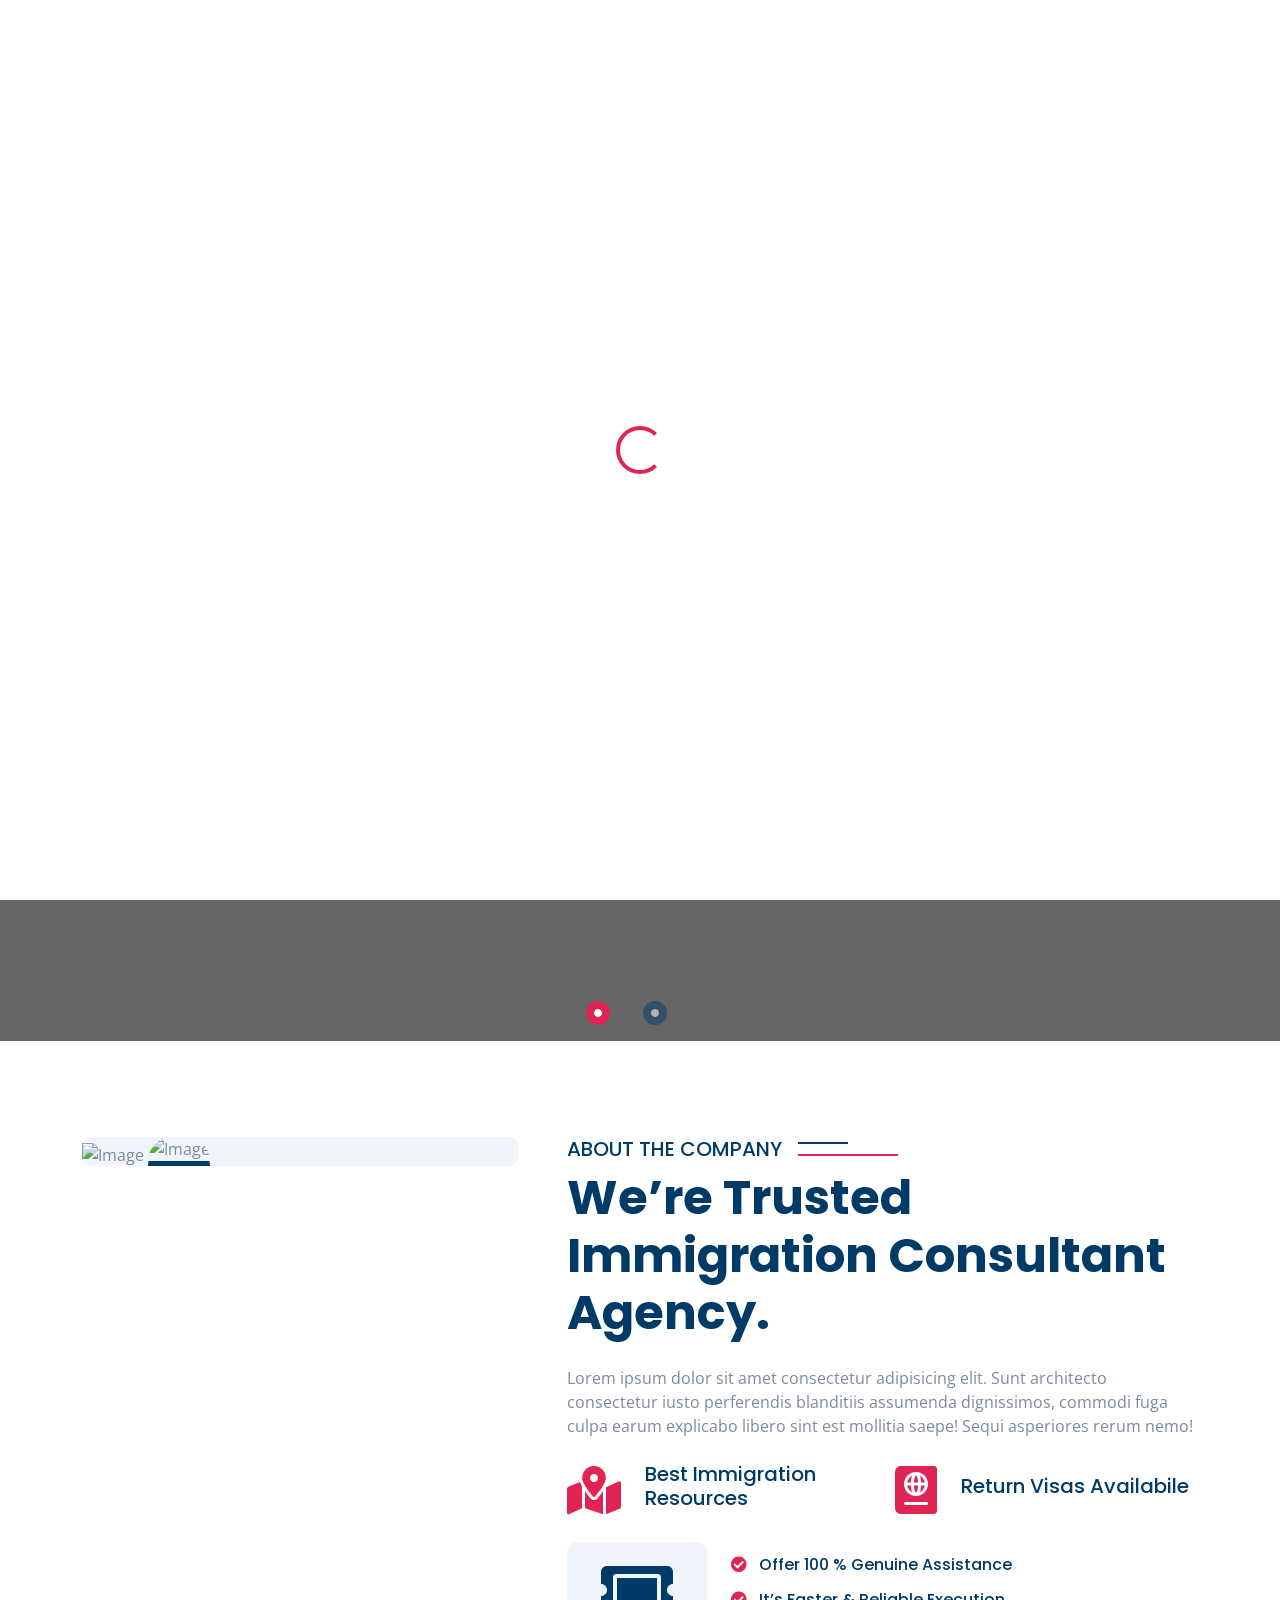
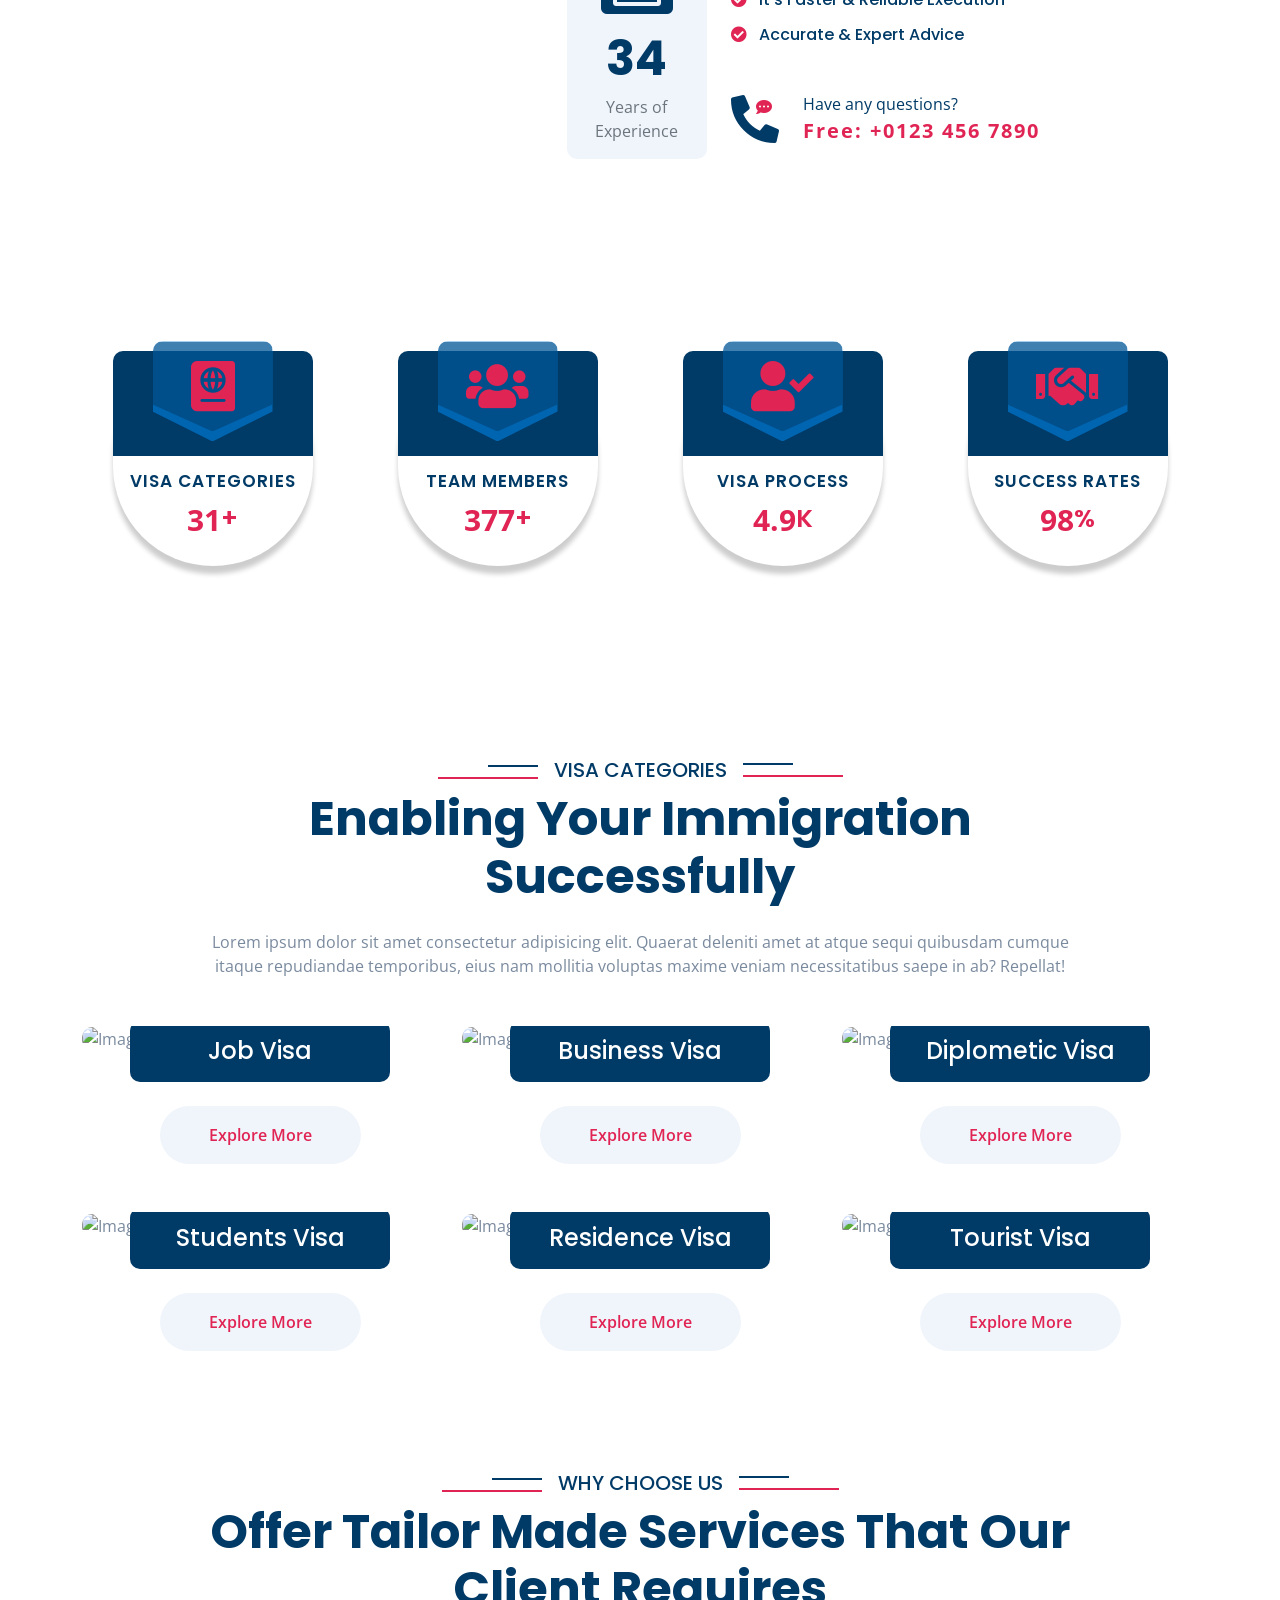
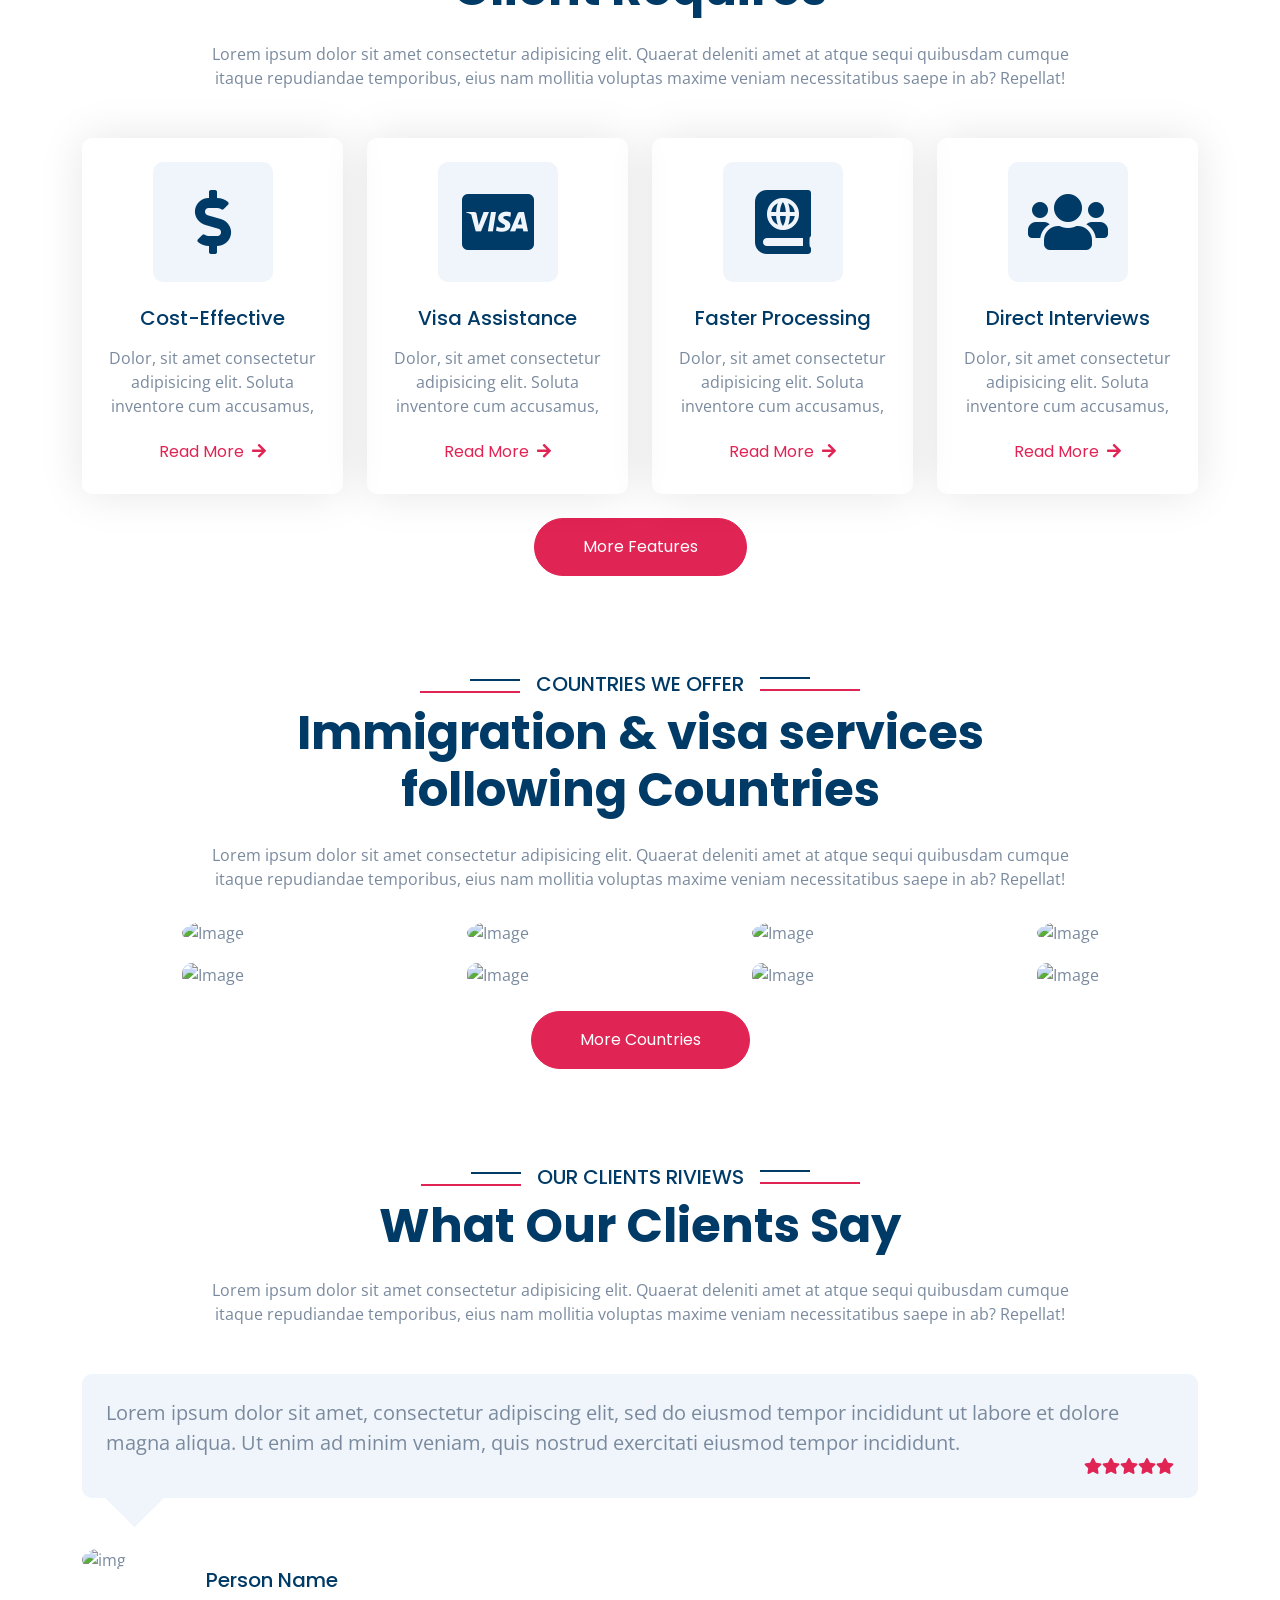
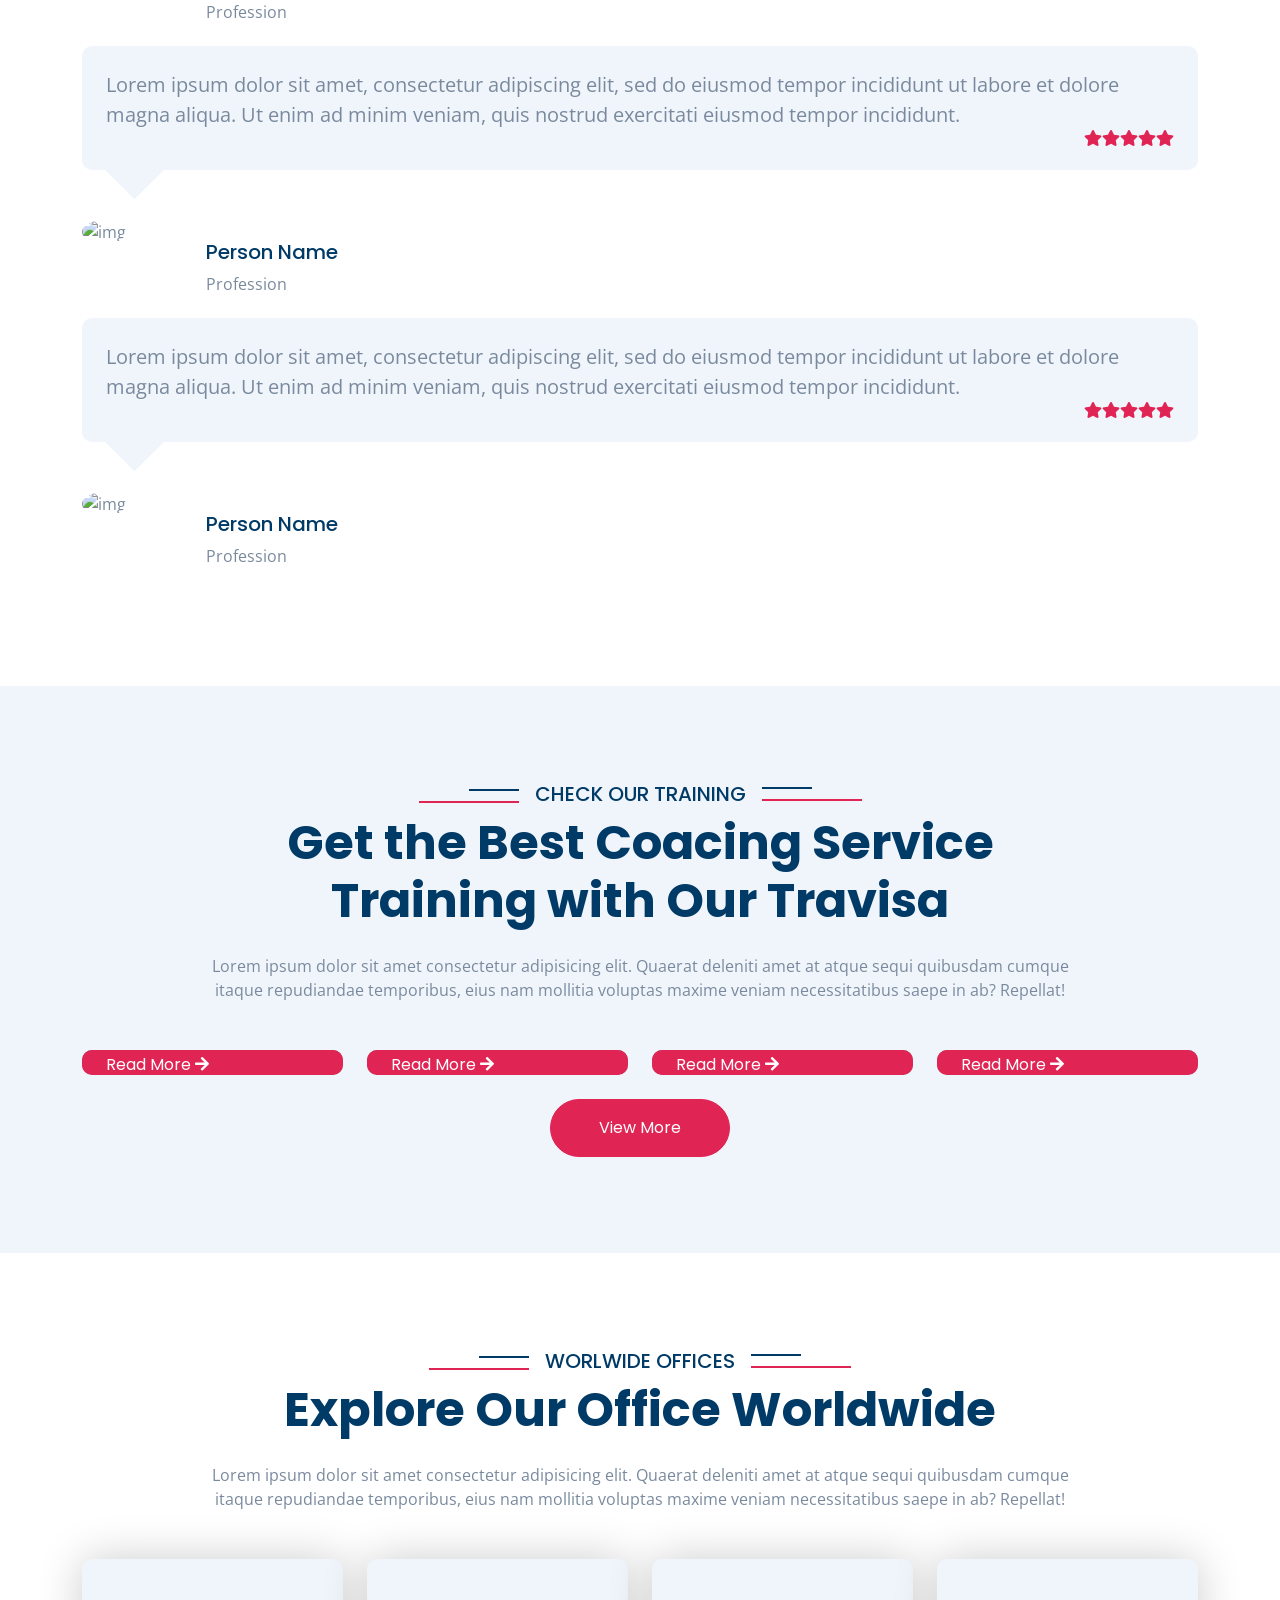
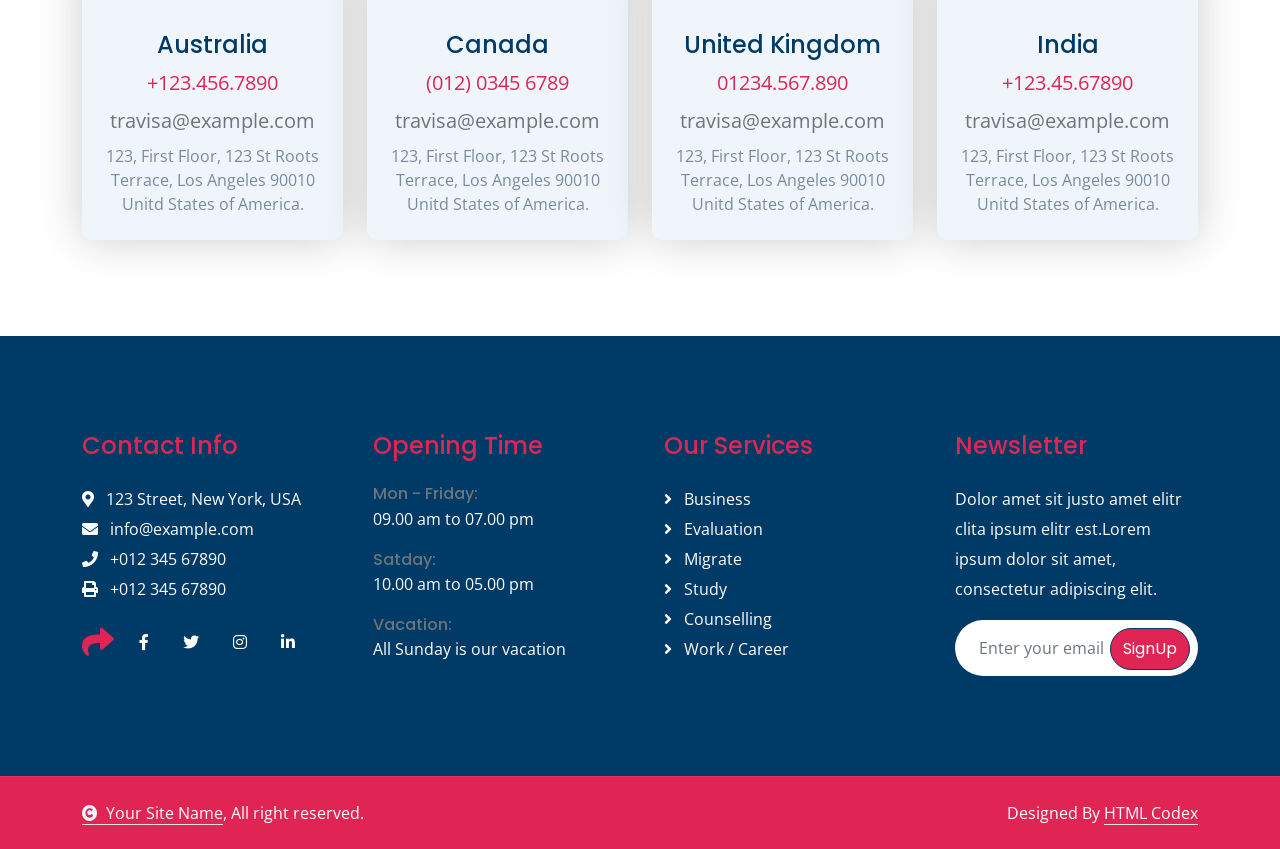
==== index.html @ a06e3a17 "Add files via upload" ====
<!DOCTYPE html>
<html lang="en">

    <head>
        <meta charset="utf-8">
        <title>Travisa - Visa & Immigration Website Template</title>
        <meta content="width=device-width, initial-scale=1.0" name="viewport">
        <meta content="" name="keywords">
        <meta content="" name="description">

        <!-- Google Web Fonts -->
        <link rel="preconnect" href="https://fonts.googleapis.com">
        <link rel="preconnect" href="https://fonts.gstatic.com" crossorigin>
        <link href="https://fonts.googleapis.com/css2?family=Open+Sans:wght@400;500;600;700&family=Poppins:wght@200;300;400;500;600&display=swap" rel="stylesheet"> 

        <!-- Icon Font Stylesheet -->
        <link rel="stylesheet" href="https://use.fontawesome.com/releases/v5.15.4/css/all.css"/>
        <link href="https://cdn.jsdelivr.net/npm/bootstrap-icons@1.4.1/font/bootstrap-icons.css" rel="stylesheet">

        <!-- Libraries Stylesheet -->
        <link href="lib/animate/animate.min.css" rel="stylesheet">
        <link href="lib/owlcarousel/assets/owl.carousel.min.css" rel="stylesheet">


        <!-- Customized Bootstrap Stylesheet -->
        <link href="css/bootstrap.min.css" rel="stylesheet">

        <!-- Template Stylesheet -->
        <link href="css/style.css" rel="stylesheet">
    </head>

    <body>

        <!-- Spinner Start -->
        <div id="spinner" class="show bg-white position-fixed translate-middle w-100 vh-100 top-50 start-50 d-flex align-items-center justify-content-center">
            <div class="spinner-border text-secondary" style="width: 3rem; height: 3rem;" role="status">
                <span class="sr-only">Loading...</span>
            </div>
        </div>
        <!-- Spinner End -->


        <!-- Topbar Start -->
        <div class="container-fluid bg-primary px-5 d-none d-lg-block">
            <div class="row gx-0 align-items-center">
                <div class="col-lg-5 text-center text-lg-start mb-lg-0">
                    <div class="d-flex">
                        <a href="#" class="text-muted me-4"><i class="fas fa-envelope text-secondary me-2"></i>Example@gmail.com</a>
                        <a href="#" class="text-muted me-0"><i class="fas fa-phone-alt text-secondary me-2"></i>+01234567890</a>
                    </div>
                </div>
                <div class="col-lg-3 row-cols-1 text-center mb-2 mb-lg-0">
                    <div class="d-inline-flex align-items-center" style="height: 45px;">
                        <a class="btn btn-sm btn-outline-light btn-square rounded-circle me-2" href=""><i class="fab fa-twitter fw-normal text-secondary"></i></a>
                        <a class="btn btn-sm btn-outline-light btn-square rounded-circle me-2" href=""><i class="fab fa-facebook-f fw-normal text-secondary"></i></a>
                        <a class="btn btn-sm btn-outline-light btn-square rounded-circle me-2" href=""><i class="fab fa-linkedin-in fw-normal text-secondary"></i></a>
                        <a class="btn btn-sm btn-outline-light btn-square rounded-circle me-2" href=""><i class="fab fa-instagram fw-normal text-secondary"></i></a>
                        <a class="btn btn-sm btn-outline-light btn-square rounded-circle" href=""><i class="fab fa-youtube fw-normal text-secondary"></i></a>
                    </div>
                </div>
                <div class="col-lg-4 text-center text-lg-end">
                    <div class="d-inline-flex align-items-center" style="height: 45px;">
                        <a href="#" class="text-muted me-2"> Help</a><small> / </small>
                        <a href="#" class="text-muted mx-2"> Support</a><small> / </small>
                        <a href="#" class="text-muted ms-2"> Contact</a>
                    </div>
                </div>
            </div>
        </div>
        <!-- Topbar End -->

        <!-- Navbar & Hero Start -->
        <div class="container-fluid nav-bar p-0">
            <nav class="navbar navbar-expand-lg navbar-light bg-white px-4 px-lg-5 py-3 py-lg-0">
                <a href="" class="navbar-brand p-0">
                    <h1 class="display-5 text-secondary m-0"><img src="img/brand-logo.png" class="img-fluid" alt="">Travisa</h1>
                    <!-- <img src="img/logo.png" alt="Logo"> -->
                </a>
                <button class="navbar-toggler" type="button" data-bs-toggle="collapse" data-bs-target="#navbarCollapse">
                    <span class="fa fa-bars"></span>
                </button>
                <div class="collapse navbar-collapse" id="navbarCollapse">
                    <div class="navbar-nav ms-auto py-0">
                        <a href="index.html" class="nav-item nav-link active">Home</a>
                        <a href="about.html" class="nav-item nav-link">About</a>
                        <a href="service.html" class="nav-item nav-link">Service</a>
                        <div class="nav-item dropdown">
                            <a href="#" class="nav-link" data-bs-toggle="dropdown"><span class="dropdown-toggle">Pages</span></a>
                            <div class="dropdown-menu m-0">
                                <a href="feature.html" class="dropdown-item">Feature</a>
                                <a href="countries.html" class="dropdown-item">Countries</a>
                                <a href="testimonial.html" class="dropdown-item">Testimonial</a>
                                <a href="training.html" class="dropdown-item">Training</a>
                                <a href="404.html" class="dropdown-item">404 Page</a>
                            </div>
                        </div>
                        <a href="contact.html" class="nav-item nav-link">Contact</a>
                    </div>
                    <button class="btn btn-primary btn-md-square border-secondary mb-3 mb-md-3 mb-lg-0 me-3" data-bs-toggle="modal" data-bs-target="#searchModal"><i class="fas fa-search"></i></button>
                    <a href="" class="btn btn-primary border-secondary rounded-pill py-2 px-4 px-lg-3 mb-3 mb-md-3 mb-lg-0">Get A Quote</a>
                </div>
            </nav>
        </div>
        <!-- Navbar & Hero End -->


        <!-- Carousel Start -->
        <div class="carousel-header">
            <div id="carouselId" class="carousel slide" data-bs-ride="carousel">
                <ol class="carousel-indicators">
                    <li data-bs-target="#carouselId" data-bs-slide-to="0" class="active"></li>
                    <li data-bs-target="#carouselId" data-bs-slide-to="1"></li>
                </ol>
                <div class="carousel-inner" role="listbox">
                    <div class="carousel-item active">
                        <img src="img/carousel-1.jpg" class="img-fluid" alt="Image">
                        <div class="carousel-caption">
                            <div class="text-center p-4" style="max-width: 900px;">
                                <h4 class="text-white text-uppercase fw-bold mb-3 mb-md-4 wow fadeInUp" data-wow-delay="0.1s">Solution For All Type Of Visas</h4>
                                <h1 class="display-1 text-capitalize text-white mb-3 mb-md-4 wow fadeInUp" data-wow-delay="0.3s">Immigration Process Starts Here!</h1>
                                <p class="text-white mb-4 mb-md-5 fs-5 wow fadeInUp" data-wow-delay="0.5s">Lorem Ipsum is simply dummy text of the printing and typesetting industry. Lorem Ipsum has been the industry's standard dummy text ever since the 1500s, 
                                </p>
                                <a class="btn btn-primary border-secondary rounded-pill text-white py-3 px-5 wow fadeInUp" data-wow-delay="0.7s" href="#">More Details</a>
                            </div>
                        </div>
                    </div>
                    <div class="carousel-item">
                        <img src="img/carousel-2.jpg" class="img-fluid" alt="Image">
                        <div class="carousel-caption">
                            <div class="text-center p-4" style="max-width: 900px;">
                                <h5 class="text-white text-uppercase fw-bold mb-3 mb-md-4 wow fadeInUp" data-wow-delay="0.1s">Solution For All Type Of Visas</h5>
                                <h1 class="display-1 text-capitalize text-white mb-3 mb-md-4 wow fadeInUp" data-wow-delay="0.3s">Best Visa Immigrations Services</h1>
                                <p class="text-white mb-4 mb-md-5 fs-5 wow fadeInUp" data-wow-delay="0.5s">Lorem Ipsum is simply dummy text of the printing and typesetting industry. Lorem Ipsum has been the industry's standard dummy text ever since the 1500s, 
                                </p>
                                <a class="btn btn-primary border-secondary rounded-pill text-white py-3 px-5 wow fadeInUp" data-wow-delay="0.7s" href="#">More Details</a>
                            </div>
                        </div>
                    </div>
                </div>
                <button class="carousel-control-prev" type="button" data-bs-target="#carouselId" data-bs-slide="prev">
                    <span class="carousel-control-prev-icon bg-secondary wow fadeInLeft" data-wow-delay="0.2s" aria-hidden="false"></span>
                    <span class="visually-hidden-focusable">Previous</span>
                </button>
                <button class="carousel-control-next" type="button" data-bs-target="#carouselId" data-bs-slide="next">
                    <span class="carousel-control-next-icon bg-secondary wow fadeInRight" data-wow-delay="0.2s" aria-hidden="false"></span>
                    <span class="visually-hidden-focusable">Next</span>
                </button>
            </div>
        </div>
        <!-- Carousel End -->


        <!-- Modal Search Start -->
        <div class="modal fade" id="searchModal" tabindex="-1" aria-labelledby="exampleModalLabel" aria-hidden="true">
            <div class="modal-dialog modal-fullscreen">
                <div class="modal-content rounded-0">
                    <div class="modal-header">
                        <h4 class="modal-title text-secondary mb-0" id="exampleModalLabel">Search by keyword</h4>
                        <button type="button" class="btn-close" data-bs-dismiss="modal" aria-label="Close"></button>
                    </div>
                    <div class="modal-body d-flex align-items-center">
                        <div class="input-group w-75 mx-auto d-flex">
                            <input type="search" class="form-control p-3" placeholder="keywords" aria-describedby="search-icon-1">
                            <span id="search-icon-1" class="input-group-text p-3"><i class="fa fa-search"></i></span>
                        </div>
                    </div>
                </div>
            </div>
        </div>
        <!-- Modal Search End -->



        <!-- About Start -->
        <div class="container-fluid py-5">
            <div class="container py-5">
                <div class="row g-5">
                    <div class="col-xl-5 wow fadeInLeft" data-wow-delay="0.1s">
                        <div class="bg-light rounded">
                            <img src="img/about-2.png" class="img-fluid w-100" style="margin-bottom: -7px;" alt="Image">
                            <img src="img/about-3.jpg" class="img-fluid w-100 border-bottom border-5 border-primary" style="border-top-right-radius: 300px; border-top-left-radius: 300px;" alt="Image">
                        </div>
                    </div>
                    <div class="col-xl-7 wow fadeInRight" data-wow-delay="0.3s">
                        <h5 class="sub-title pe-3">About the company</h5>
                        <h1 class="display-5 mb-4">We’re Trusted Immigration Consultant Agency.</h1>
                        <p class="mb-4">Lorem ipsum dolor sit amet consectetur adipisicing elit. Sunt architecto consectetur iusto perferendis blanditiis assumenda dignissimos, commodi fuga culpa earum explicabo libero sint est mollitia saepe! Sequi asperiores rerum nemo!</p>
                        <div class="row gy-4 align-items-center">
                            <div class="col-12 col-sm-6 d-flex align-items-center">
                                <i class="fas fa-map-marked-alt fa-3x text-secondary"></i>
                                <h5 class="ms-4">Best Immigration Resources</h5>
                            </div>
                            <div class="col-12 col-sm-6 d-flex align-items-center">
                                <i class="fas fa-passport fa-3x text-secondary"></i>
                                <h5 class="ms-4">Return Visas Availabile</h5>
                            </div>
                            <div class="col-4 col-md-3">
                                <div class="bg-light text-center rounded p-3">
                                    <div class="mb-2">
                                        <i class="fas fa-ticket-alt fa-4x text-primary"></i>
                                    </div>
                                    <h1 class="display-5 fw-bold mb-2">34</h1>
                                    <p class="text-muted mb-0">Years of Experience</p>
                                </div>
                            </div>
                            <div class="col-8 col-md-9">
                                <div class="mb-5">
                                    <p class="text-primary h6 mb-3"><i class="fa fa-check-circle text-secondary me-2"></i> Offer 100 % Genuine Assistance</p>
                                    <p class="text-primary h6 mb-3"><i class="fa fa-check-circle text-secondary me-2"></i> It’s Faster & Reliable Execution</p>
                                    <p class="text-primary h6 mb-3"><i class="fa fa-check-circle text-secondary me-2"></i> Accurate & Expert Advice</p>
                                </div>
                                <div class="d-flex flex-wrap">
                                    <div id="phone-tada" class="d-flex align-items-center justify-content-center me-4">
                                        <a href="" class="position-relative wow tada" data-wow-delay=".9s">
                                            <i class="fa fa-phone-alt text-primary fa-3x"></i>
                                            <div class="position-absolute" style="top: 0; left: 25px;">
                                                <span><i class="fa fa-comment-dots text-secondary"></i></span>
                                            </div>
                                        </a>
                                    </div>
                                    <div class="d-flex flex-column justify-content-center">
                                        <span class="text-primary">Have any questions?</span>
                                        <span class="text-secondary fw-bold fs-5" style="letter-spacing: 2px;">Free: +0123 456 7890</span>
                                    </div>
                                </div>
                            </div>
                        </div>
                    </div>
                </div>
            </div>
        </div>
        <!-- About End -->


        <!-- Counter Facts Start -->
        <div class="container-fluid counter-facts py-5">
            <div class="container py-5">
                <div class="row g-4">
                    <div class="col-12 col-sm-6 col-md-6 col-xl-3 wow fadeInUp" data-wow-delay="0.1s">
                        <div class="counter">
                            <div class="counter-icon">
                                <i class="fas fa-passport"></i>
                            </div>
                            <div class="counter-content">
                                <h3>Visa Categories</h3>
                                <div class="d-flex align-items-center justify-content-center">
                                    <span class="counter-value" data-toggle="counter-up">31</span>
                                    <h4 class="text-secondary mb-0" style="font-weight: 600; font-size: 25px;">+</h4>
                                </div>
                            </div>
                        </div>
                    </div>
                    <div class="col-12 col-sm-6 col-md-6 col-xl-3 wow fadeInUp" data-wow-delay="0.3s">
                        <div class="counter">
                            <div class="counter-icon">
                                <i class="fas fa-users"></i>
                            </div>
                            <div class="counter-content">
                                <h3>Team Members</h3>
                                <div class="d-flex align-items-center justify-content-center">
                                    <span class="counter-value" data-toggle="counter-up">377</span>
                                    <h4 class="text-secondary mb-0" style="font-weight: 600; font-size: 25px;">+</h4>
                                </div>
                            </div>
                        </div>
                    </div>
                    <div class="col-12 col-sm-6 col-md-6 col-xl-3 wow fadeInUp" data-wow-delay="0.5s">
                        <div class="counter">
                            <div class="counter-icon">
                                <i class="fas fa-user-check"></i>
                            </div>
                            <div class="counter-content">
                                <h3>Visa Process</h3>
                                <div class="d-flex align-items-center justify-content-center">
                                    <span class="counter-value" data-toggle="counter-up">4.9</span>
                                    <h4 class="text-secondary mb-0" style="font-weight: 600; font-size: 25px;">K</h4>
                                </div>
                            </div>
                        </div>
                    </div>
                    <div class="col-12 col-sm-6 col-md-6 col-xl-3 wow fadeInUp" data-wow-delay="0.7s">
                        <div class="counter">
                            <div class="counter-icon">
                                <i class="fas fa-handshake"></i>
                            </div>
                            <div class="counter-content">
                                <h3>Success Rates</h3>
                                <div class="d-flex align-items-center justify-content-center">
                                    <span class="counter-value" data-toggle="counter-up">98</span>
                                    <h4 class="text-secondary mb-0" style="font-weight: 600; font-size: 25px;">%</h4>
                                </div>
                            </div>
                        </div>
                    </div>
                </div>
            </div>
        </div>
        <!-- Counter Facts End -->


        <!-- Services Start -->
        <div class="container-fluid service overflow-hidden pt-5">
            <div class="container py-5">
                <div class="section-title text-center mb-5 wow fadeInUp" data-wow-delay="0.1s">
                    <div class="sub-style">
                        <h5 class="sub-title text-primary px-3">Visa Categories</h5>
                    </div>
                    <h1 class="display-5 mb-4">Enabling Your Immigration Successfully</h1>
                    <p class="mb-0">Lorem ipsum dolor sit amet consectetur adipisicing elit. Quaerat deleniti amet at atque sequi quibusdam cumque itaque repudiandae temporibus, eius nam mollitia voluptas maxime veniam necessitatibus saepe in ab? Repellat!</p>
                </div>
                <div class="row g-4">
                    <div class="col-lg-6 col-xl-4 wow fadeInUp" data-wow-delay="0.1s">
                        <div class="service-item">
                            <div class="service-inner">
                                <div class="service-img">
                                    <img src="img/service-1.jpg" class="img-fluid w-100 rounded" alt="Image">
                                </div>
                                <div class="service-title">
                                    <div class="service-title-name">
                                        <div class="bg-primary text-center rounded p-3 mx-5 mb-4">
                                            <a href="#" class="h4 text-white mb-0">Job Visa</a>
                                        </div>
                                        <a class="btn bg-light text-secondary rounded-pill py-3 px-5 mb-4" href="#">Explore More</a>
                                    </div>
                                    <div class="service-content pb-4">
                                        <a href="#"><h4 class="text-white mb-4 py-3">Job Visa</h4></a>
                                        <div class="px-4">
                                            <p class="mb-4">Lorem ipsum dolor sit amet consectetur, adipisicing elit. Mollitia fugit dolores nesciunt adipisci obcaecati veritatis cum, ratione aspernatur autem velit.</p>
                                            <a class="btn btn-primary border-secondary rounded-pill py-3 px-5" href="#">Explore More</a>
                                        </div>
                                    </div>
                                </div>
                            </div>
                        </div>
                    </div>
                    <div class="col-lg-6 col-xl-4 wow fadeInUp" data-wow-delay="0.3s">
                        <div class="service-item">
                            <div class="service-inner">
                                <div class="service-img">
                                    <img src="img/service-2.jpg" class="img-fluid w-100 rounded" alt="Image">
                                </div>
                                <div class="service-title">
                                    <div class="service-title-name">
                                        <div class="bg-primary text-center rounded p-3 mx-5 mb-4">
                                            <a href="#" class="h4 text-white mb-0">Business Visa</a>
                                        </div>
                                        <a class="btn bg-light text-secondary rounded-pill py-3 px-5 mb-4" href="#">Explore More</a>
                                    </div>
                                    <div class="service-content pb-4">
                                        <a href="#"><h4 class="text-white mb-4 py-3">Business Visa</h4></a>
                                        <div class="px-4">
                                            <p class="mb-4">Lorem ipsum dolor sit amet consectetur, adipisicing elit. Mollitia fugit dolores nesciunt adipisci obcaecati veritatis cum, ratione aspernatur autem velit.</p>
                                            <a class="btn btn-primary border-secondary rounded-pill text-white py-3 px-5" href="#">Explore More</a>
                                        </div>
                                    </div>
                                </div>
                            </div>
                        </div>
                    </div>
                    <div class="col-lg-6 col-xl-4 wow fadeInUp" data-wow-delay="0.5s">
                        <div class="service-item">
                            <div class="service-inner">
                                <div class="service-img">
                                    <img src="img/service-3.jpg" class="img-fluid w-100 rounded" alt="Image">
                                </div>
                                <div class="service-title">
                                    <div class="service-title-name">
                                        <div class="bg-primary text-center rounded p-3 mx-5 mb-4">
                                            <a href="#" class="h4 text-white mb-0">Diplometic Visa</a>
                                        </div>
                                        <a class="btn bg-light text-secondary rounded-pill py-3 px-5 mb-4" href="#">Explore More</a>
                                    </div>
                                    <div class="service-content pb-4">
                                        <a href="#"><h4 class="text-white mb-4 py-3">Diplometic Visa</h4></a>
                                        <div class="px-4">
                                            <p class="mb-4">Lorem ipsum dolor sit amet consectetur, adipisicing elit. Mollitia fugit dolores nesciunt adipisci obcaecati veritatis cum, ratione aspernatur autem velit.</p>
                                            <a class="btn btn-primary border-secondary rounded-pill text-white py-3 px-5" href="#">Explore More</a>
                                        </div>
                                    </div>
                                </div>
                            </div>
                        </div>
                    </div>
                    <div class="col-lg-6 col-xl-4 wow fadeInUp" data-wow-delay="0.1s">
                        <div class="service-item">
                            <div class="service-inner">
                                <div class="service-img">
                                    <img src="img/service-1.jpg" class="img-fluid w-100 rounded" alt="Image">
                                </div>
                                <div class="service-title">
                                    <div class="service-title-name">
                                        <div class="bg-primary text-center rounded p-3 mx-5 mb-4">
                                            <a href="#" class="h4 text-white mb-0">Students Visa</a>
                                        </div>
                                        <a class="btn bg-light text-secondary rounded-pill py-3 px-5 mb-4" href="#">Explore More</a>
                                    </div>
                                    <div class="service-content pb-4">
                                        <a href="#"><h4 class="text-white mb-4 py-3">Students Visa</h4></a>
                                        <div class="px-4">
                                            <p class="mb-4">Lorem ipsum dolor sit amet consectetur, adipisicing elit. Mollitia fugit dolores nesciunt adipisci obcaecati veritatis cum, ratione aspernatur autem velit.</p>
                                            <a class="btn btn-primary border-secondary rounded-pill text-white py-3 px-5" href="#">Explore More</a>
                                        </div>
                                    </div>
                                </div>
                            </div>
                        </div>
                    </div>
                    <div class="col-lg-6 col-xl-4 wow fadeInUp" data-wow-delay="0.3s">
                        <div class="service-item">
                            <div class="service-inner">
                                <div class="service-img">
                                    <img src="img/service-2.jpg" class="img-fluid w-100 rounded" alt="Image">
                                </div>
                                <div class="service-title">
                                    <div class="service-title-name">
                                        <div class="bg-primary text-center rounded p-3 mx-5 mb-4">
                                            <a href="#" class="h4 text-white mb-0">Residence Visa</a>
                                        </div>
                                        <a class="btn bg-light text-secondary rounded-pill py-3 px-5 mb-4" href="#">Explore More</a>
                                    </div>
                                    <div class="service-content pb-4">
                                        <a href="#"><h4 class="text-white mb-4 py-3">Residence Visa</h4></a>
                                        <div class="px-4">
                                            <p class="mb-4">Lorem ipsum dolor sit amet consectetur, adipisicing elit. Mollitia fugit dolores nesciunt adipisci obcaecati veritatis cum, ratione aspernatur autem velit.</p>
                                            <a class="btn btn-primary border-secondary rounded-pill text-white py-3 px-5" href="#">Explore More</a>
                                        </div>
                                    </div>
                                </div>
                            </div>
                        </div>
                    </div>
                    <div class="col-lg-6 col-xl-4 wow fadeInUp" data-wow-delay="0.5s">
                        <div class="service-item">
                            <div class="service-inner">
                                <div class="service-img">
                                    <img src="img/service-3.jpg" class="img-fluid w-100 rounded" alt="Image">
                                </div>
                                <div class="service-title">
                                    <div class="service-title-name">
                                        <div class="bg-primary text-center rounded p-3 mx-5 mb-4">
                                            <a href="#" class="h4 text-white mb-0">Tourist Visa</a>
                                        </div>
                                        <a class="btn bg-light text-secondary rounded-pill py-3 px-5 mb-4" href="#">Explore More</a>
                                    </div>
                                    <div class="service-content pb-4">
                                        <a href="#"><h4 class="text-white mb-4 py-3">Tourist Visa</h4></a>
                                        <div class="px-4">
                                            <p class="mb-4">Lorem ipsum dolor sit amet consectetur, adipisicing elit. Mollitia fugit dolores nesciunt adipisci obcaecati veritatis cum, ratione aspernatur autem velit.</p>
                                            <a class="btn btn-primary border-secondary rounded-pill text-white py-3 px-5" href="#">Explore More</a>
                                        </div>
                                    </div>
                                </div>
                            </div>
                        </div>
                    </div>
                </div>
            </div>
        </div>
        <!-- Services End -->



        <!-- Features Start -->
        <div class="container-fluid features overflow-hidden py-5">
            <div class="container">
                <div class="section-title text-center mb-5 wow fadeInUp" data-wow-delay="0.1s">
                    <div class="sub-style">
                        <h5 class="sub-title text-primary px-3">Why Choose Us</h5>
                    </div>
                    <h1 class="display-5 mb-4">Offer Tailor Made Services That Our Client Requires</h1>
                    <p class="mb-0">Lorem ipsum dolor sit amet consectetur adipisicing elit. Quaerat deleniti amet at atque sequi quibusdam cumque itaque repudiandae temporibus, eius nam mollitia voluptas maxime veniam necessitatibus saepe in ab? Repellat!</p>
                </div>
                <div class="row g-4 justify-content-center text-center">
                    <div class="col-md-6 col-lg-6 col-xl-3 wow fadeInUp" data-wow-delay="0.1s">
                        <div class="feature-item text-center p-4">
                            <div class="feature-icon p-3 mb-4">
                                <i class="fas fa-dollar-sign fa-4x text-primary"></i>
                            </div>
                            <div class="feature-content d-flex flex-column">
                                <h5 class="mb-3">Cost-Effective</h5>
                                <p class="mb-3">Dolor, sit amet consectetur adipisicing elit. Soluta inventore cum accusamus,</p>
                                <a class="btn btn-secondary rounded-pill" href="#">Read More<i class="fas fa-arrow-right ms-2"></i></a>
                            </div>
                        </div>
                    </div>
                    <div class="col-md-6 col-lg-6 col-xl-3 wow fadeInUp" data-wow-delay="0.3s">
                        <div class="feature-item text-center p-4">
                            <div class="feature-icon p-3 mb-4">
                                <i class="fab fa-cc-visa fa-4x text-primary"></i>
                            </div>
                            <div class="feature-content d-flex flex-column">
                                <h5 class="mb-3">Visa Assistance</h5>
                                <p class="mb-3">Dolor, sit amet consectetur adipisicing elit. Soluta inventore cum accusamus,</p>
                                <a class="btn btn-secondary rounded-pill" href="#">Read More<i class="fas fa-arrow-right ms-2"></i></a>
                            </div>
                        </div>
                    </div>
                    <div class="col-md-6 col-lg-6 col-xl-3 wow fadeInUp" data-wow-delay="0.5s">
                        <div class="feature-item text-center p-4">
                            <div class="feature-icon p-3 mb-4">
                                <i class="fas fa-atlas fa-4x text-primary"></i>
                            </div>
                            <div class="feature-content d-flex flex-column">
                                <h5 class="mb-3">Faster Processing</h5>
                                <p class="mb-3">Dolor, sit amet consectetur adipisicing elit. Soluta inventore cum accusamus,</p>
                                <a class="btn btn-secondary rounded-pill" href="#">Read More<i class="fas fa-arrow-right ms-2"></i></a>
                            </div>
                        </div>
                    </div>
                    <div class="col-md-6 col-lg-6 col-xl-3 wow fadeInUp" data-wow-delay="0.7s">
                        <div class="feature-item text-center p-4">
                            <div class="feature-icon p-3 mb-4">
                                <i class="fas fa-users fa-4x text-primary"></i>
                            </div>
                            <div class="feature-content d-flex flex-column">
                                <h5 class="mb-3">Direct Interviews</h5>
                                <p class="mb-3">Dolor, sit amet consectetur adipisicing elit. Soluta inventore cum accusamus,</p>
                                <a class="btn btn-secondary rounded-pill" href="#">Read More<i class="fas fa-arrow-right ms-2"></i></a>
                            </div>
                        </div>
                    </div>
                    <div class="col-12">
                        <a class="btn btn-primary border-secondary rounded-pill py-3 px-5 wow fadeInUp" data-wow-delay="0.1s" href="#">More Features</a>
                    </div>
                </div>
            </div>
        </div>
        <!-- Features End -->



        <!-- Countries We Offer Start -->
        <div class="container-fluid country overflow-hidden py-5">
            <div class="container">
                <div class="section-title text-center wow fadeInUp" data-wow-delay="0.1s" style="margin-bottom: 70px;">
                    <div class="sub-style">
                        <h5 class="sub-title text-primary px-3">COUNTRIES WE OFFER</h5>
                    </div>
                    <h1 class="display-5 mb-4">Immigration & visa services following Countries</h1>
                    <p class="mb-0">Lorem ipsum dolor sit amet consectetur adipisicing elit. Quaerat deleniti amet at atque sequi quibusdam cumque itaque repudiandae temporibus, eius nam mollitia voluptas maxime veniam necessitatibus saepe in ab? Repellat!</p>
                </div>
                <div class="row g-4 text-center">
                    <div class="col-lg-6 col-xl-3 mb-5 mb-xl-0 wow fadeInUp" data-wow-delay="0.1s">
                        <div class="country-item">
                            <div class="rounded overflow-hidden">
                                <img src="img/country-1.jpg" class="img-fluid w-100 rounded" alt="Image">
                            </div>
                            <div class="country-flag">
                                <img src="img/brazil.jpg" class="img-fluid rounded-circle" alt="Image">
                            </div>
                            <div class="country-name">
                                <a href="#" class="text-white fs-4">Brazil</a>
                            </div>
                        </div>
                    </div>
                    <div class="col-lg-6 col-xl-3 mb-5 mb-xl-0 wow fadeInUp" data-wow-delay="0.3s">
                        <div class="country-item">
                            <div class="rounded overflow-hidden">
                                <img src="img/country-2.jpg" class="img-fluid w-100 rounded" alt="Image">
                            </div>
                            <div class="country-flag">
                                <img src="img/india.jpg" class="img-fluid rounded-circle" alt="Image">
                            </div>
                            <div class="country-name">
                                <a href="#" class="text-white fs-4">india</a>
                            </div>
                        </div>
                    </div>
                    <div class="col-lg-6 col-xl-3 mb-5 mb-xl-0 wow fadeInUp" data-wow-delay="0.5s">
                        <div class="country-item">
                            <div class="rounded overflow-hidden">
                                <img src="img/country-3.jpg" class="img-fluid w-100 rounded" alt="Image">
                            </div>
                            <div class="country-flag">
                                <img src="img/usa.jpg" class="img-fluid rounded-circle" alt="Image">
                            </div>
                            <div class="country-name">
                                <a href="#" class="text-white fs-4">New York</a>
                            </div>
                        </div>
                    </div>
                    <div class="col-lg-6 col-xl-3 mb-5 mb-xl-0 wow fadeInUp" data-wow-delay="0.7s">
                        <div class="country-item">
                            <div class="rounded overflow-hidden">
                                <img src="img/country-4.jpg" class="img-fluid w-100 rounded" alt="Image">
                            </div>
                            <div class="country-flag">
                                <img src="img/italy.jpg" class="img-fluid rounded-circle" alt="Image">
                            </div>
                            <div class="country-name">
                                <a href="#" class="text-white fs-4">Italy</a>
                            </div>
                        </div>
                    </div>
                    <div class="col-12">
                        <a class="btn btn-primary border-secondary rounded-pill py-3 px-5 wow fadeInUp" data-wow-delay="0.1s" href="#">More Countries</a>
                    </div>
                </div>
            </div>
        </div>
        <!-- Countries We Offer End -->


        <!-- Testimonial Start -->
        <div class="container-fluid testimonial overflow-hidden pb-5">
            <div class="container py-5">
                <div class="section-title text-center mb-5 wow fadeInUp" data-wow-delay="0.1s">
                    <div class="sub-style">
                        <h5 class="sub-title text-primary px-3">OUR CLIENTS RIVIEWS</h5>
                    </div>
                    <h1 class="display-5 mb-4">What Our Clients Say</h1>
                    <p class="mb-0">Lorem ipsum dolor sit amet consectetur adipisicing elit. Quaerat deleniti amet at atque sequi quibusdam cumque itaque repudiandae temporibus, eius nam mollitia voluptas maxime veniam necessitatibus saepe in ab? Repellat!</p>
                </div>
                <div class="owl-carousel testimonial-carousel wow zoomInDown" data-wow-delay="0.2s">
                    <div class="testimonial-item">
                        <div class="testimonial-content p-4 mb-5">
                            <p class="fs-5 mb-0">Lorem ipsum dolor sit amet, consectetur adipiscing elit, sed do eiusmod tempor incididunt ut labore et dolore magna aliqua. Ut enim ad minim veniam, quis nostrud exercitati eiusmod tempor incididunt.
                            </p>
                            <div class="d-flex justify-content-end">
                                <i class="fas fa-star text-secondary"></i>
                                <i class="fas fa-star text-secondary"></i>
                                <i class="fas fa-star text-secondary"></i>
                                <i class="fas fa-star text-secondary"></i>
                                <i class="fas fa-star text-secondary"></i>
                            </div>
                        </div>
                        <div class="d-flex">
                            <div class="rounded-circle me-4" style="width: 100px; height: 100px;">
                                <img class="img-fluid rounded-circle" src="img/testimonial-1.jpg" alt="img">
                            </div>
                            <div class="my-auto">
                                <h5>Person Name</h5>
                                <p class="mb-0">Profession</p>
                            </div>
                        </div>
                    </div>
                    <div class="testimonial-item">
                        <div class="testimonial-content p-4 mb-5">
                            <p class="fs-5 mb-0">Lorem ipsum dolor sit amet, consectetur adipiscing elit, sed do eiusmod tempor incididunt ut labore et dolore magna aliqua. Ut enim ad minim veniam, quis nostrud exercitati eiusmod tempor incididunt.
                            </p>
                            <div class="d-flex justify-content-end">
                                <i class="fas fa-star text-secondary"></i>
                                <i class="fas fa-star text-secondary"></i>
                                <i class="fas fa-star text-secondary"></i>
                                <i class="fas fa-star text-secondary"></i>
                                <i class="fas fa-star text-secondary"></i>
                            </div>
                        </div>
                        <div class="d-flex">
                            <div class="rounded-circle me-4" style="width: 100px; height: 100px;">
                                <img class="img-fluid rounded-circle" src="img/testimonial-2.jpg" alt="img">
                            </div>
                            <div class="my-auto">
                                <h5>Person Name</h5>
                                <p class="mb-0">Profession</p>
                            </div>
                        </div>
                    </div>
                    <div class="testimonial-item">
                        <div class="testimonial-content p-4 mb-5">
                            <p class="fs-5 mb-0">Lorem ipsum dolor sit amet, consectetur adipiscing elit, sed do eiusmod tempor incididunt ut labore et dolore magna aliqua. Ut enim ad minim veniam, quis nostrud exercitati eiusmod tempor incididunt.
                            </p>
                            <div class="d-flex justify-content-end">
                                <i class="fas fa-star text-secondary"></i>
                                <i class="fas fa-star text-secondary"></i>
                                <i class="fas fa-star text-secondary"></i>
                                <i class="fas fa-star text-secondary"></i>
                                <i class="fas fa-star text-secondary"></i>
                            </div>
                        </div>
                        <div class="d-flex">
                            <div class="rounded-circle me-4" style="width: 100px; height: 100px;">
                                <img class="img-fluid rounded-circle" src="img/testimonial-3.jpg" alt="img">
                            </div>
                            <div class="my-auto">
                                <h5>Person Name</h5>
                                <p class="mb-0">Profession</p>
                            </div>
                        </div>
                    </div>
                </div>
            </div>
        </div>
        <!-- Testimonial End -->



        <!-- Training Start -->
        <div class="container-fluid training overflow-hidden bg-light py-5">
            <div class="container py-5">
                <div class="section-title text-center mb-5 wow fadeInUp" data-wow-delay="0.1s">
                    <div class="sub-style">
                        <h5 class="sub-title text-primary px-3">CHECK OUR TRAINING</h5>
                    </div>
                    <h1 class="display-5 mb-4">Get the Best Coacing Service Training with Our Travisa</h1>
                    <p class="mb-0">Lorem ipsum dolor sit amet consectetur adipisicing elit. Quaerat deleniti amet at atque sequi quibusdam cumque itaque repudiandae temporibus, eius nam mollitia voluptas maxime veniam necessitatibus saepe in ab? Repellat!</p>
                </div>
                <div class="row g-4">
                    <div class="col-lg-6 col-lg-6 col-xl-3 wow fadeInUp" data-wow-delay="0.1s">
                        <div class="training-item">
                            <div class="training-inner">
                                <img src="img/training-1.jpg" class="img-fluid w-100 rounded" alt="Image">
                                <div class="training-title-name">
                                    <a href="#" class="h4 text-white mb-0">IELTS</a>
                                    <a href="#" class="h4 text-white mb-0">Coaching</a>
                                </div>
                            </div>
                            <div class="training-content bg-secondary rounded-bottom p-4">
                                <a href="#"><h4 class="text-white">IELTS Coaching</h4></a>
                                <p class="text-white-50">Lorem ipsum dolor sit amet consectetur adipisicing elit. Autem, veritatis.</p>
                                <a class="btn btn-secondary rounded-pill text-white p-0" href="#">Read More <i class="fa fa-arrow-right"></i></a>
                            </div>
                        </div>
                    </div>
                    <div class="col-lg-6 col-lg-6 col-xl-3 wow fadeInUp" data-wow-delay="0.3s">
                        <div class="training-item">
                            <div class="training-inner">
                                <img src="img/training-2.jpg" class="img-fluid w-100 rounded" alt="Image">
                                <div class="training-title-name">
                                    <a href="#" class="h4 text-white mb-0">TOEFL</a>
                                    <a href="#" class="h4 text-white mb-0">Coaching</a>
                                </div>
                            </div>
                            <div class="training-content bg-secondary rounded-bottom p-4">
                                <a href="#"><h4 class="text-white">TOEFL Coaching</h4></a>
                                <p class="text-white-50">Lorem ipsum dolor sit amet consectetur adipisicing elit. Autem, veritatis.</p>
                                <a class="btn btn-secondary rounded-pill text-white p-0" href="#">Read More <i class="fa fa-arrow-right"></i></a>
                            </div>
                        </div>
                    </div>
                    <div class="col-lg-6 col-lg-6 col-xl-3 wow fadeInUp" data-wow-delay="0.5s">
                        <div class="training-item">
                            <div class="training-inner">
                                <img src="img/training-3.jpg" class="img-fluid w-100 rounded" alt="Image">
                                <div class="training-title-name">
                                    <a href="#" class="h4 text-white mb-0">PTE</a>
                                    <a href="#" class="h4 text-white mb-0">Coaching</a>
                                </div>
                            </div>
                            <div class="training-content bg-secondary rounded-bottom p-4">
                                <a href="#"><h4 class="text-white">PTE Coaching</h4></a>
                                <p class="text-white-50">Lorem ipsum dolor sit amet consectetur adipisicing elit. Autem, veritatis.</p>
                                <a class="btn btn-secondary rounded-pill text-white p-0" href="#">Read More <i class="fa fa-arrow-right"></i></a>
                            </div>
                        </div>
                    </div>
                    <div class="col-lg-6 col-lg-6 col-xl-3 wow fadeInUp" data-wow-delay="0.7s">
                        <div class="training-item">
                            <div class="training-inner">
                                <img src="img/training-4.jpg" class="img-fluid w-100 rounded" alt="Image">
                                <div class="training-title-name">
                                    <a href="#" class="h4 text-white mb-0">OET</a>
                                    <a href="#" class="h4 text-white mb-0">Coaching</a>
                                </div>
                            </div>
                            <div class="training-content bg-secondary rounded-bottom p-4">
                                <a href="#"><h4 class="text-white">OET Coaching</h4></a>
                                <p class="text-white-50">Lorem ipsum dolor sit amet consectetur adipisicing elit. Autem, veritatis.</p>
                                <a class="btn btn-secondary rounded-pill text-white p-0" href="#">Read More <i class="fa fa-arrow-right"></i></a>
                            </div>
                        </div>
                    </div>
                    <div class="col-12 text-center">
                        <a class="btn btn-primary border-secondary rounded-pill py-3 px-5 wow fadeInUp" data-wow-delay="0.1s" href="#">View More</a>
                    </div>
                </div>
            </div>
        </div>
        <!-- Training End -->


        <!-- Contact Start -->
        <div class="container-fluid contact overflow-hidden pb-5">
            <div class="container py-5">
                <div class="office pt-5">
                    <div class="section-title text-center mb-5 wow fadeInUp" data-wow-delay="0.1s">
                        <div class="sub-style">
                            <h5 class="sub-title text-primary px-3">Worlwide Offices</h5>
                        </div>
                        <h1 class="display-5 mb-4">Explore Our Office Worldwide</h1>
                        <p class="mb-0">Lorem ipsum dolor sit amet consectetur adipisicing elit. Quaerat deleniti amet at atque sequi quibusdam cumque itaque repudiandae temporibus, eius nam mollitia voluptas maxime veniam necessitatibus saepe in ab? Repellat!</p>
                    </div>
                    <div class="row g-4 justify-content-center">
                        <div class="col-md-6 col-lg-6 col-xl-3 wow fadeInUp" data-wow-delay="0.1s">
                            <div class="office-item p-4">
                                <div class="office-img mb-4">
                                    <img src="img/office-2.jpg" class="img-fluid w-100 rounded" alt="">
                                </div>
                                <div class="office-content d-flex flex-column">
                                    <h4 class="mb-2">Australia</h4>
                                    <a href="#" class="text-secondary fs-5 mb-2">+123.456.7890</a>
                                    <a href="#" class="text-muted fs-5 mb-2">travisa@example.com</a>
                                    <p class="mb-0">123, First Floor, 123 St Roots Terrace, Los Angeles 90010 Unitd States of America.</p>
                                </div>
                            </div>
                        </div>
                        <div class="col-md-6 col-lg-6 col-xl-3 wow fadeInUp" data-wow-delay="0.3s">
                            <div class="office-item p-4">
                                <div class="office-img mb-4">
                                    <img src="img/office-1.jpg" class="img-fluid w-100 rounded" alt="">
                                </div>
                                <div class="office-content d-flex flex-column">
                                    <h4 class="mb-2">Canada</h4>
                                    <a href="#" class="text-secondary fs-5 mb-2">(012) 0345 6789</a>
                                    <a href="#" class="text-muted fs-5 mb-2">travisa@example.com</a>
                                    <p class="mb-0">123, First Floor, 123 St Roots Terrace, Los Angeles 90010 Unitd States of America.</p>
                                </div>
                            </div>
                        </div>
                        <div class="col-md-6 col-lg-6 col-xl-3 wow fadeInUp" data-wow-delay="0.5s">
                            <div class="office-item p-4">
                                <div class="office-img mb-4">
                                    <img src="img/office-3.jpg" class="img-fluid w-100 rounded" alt="">
                                </div>
                                <div class="office-content d-flex flex-column">
                                    <h4 class="mb-2">United Kingdom</h4>
                                    <a href="#" class="text-secondary fs-5 mb-2">01234.567.890</a>
                                    <a href="#" class="text-muted fs-5 mb-2">travisa@example.com</a>
                                    <p class="mb-0">123, First Floor, 123 St Roots Terrace, Los Angeles 90010 Unitd States of America.</p>
                                </div>
                            </div>
                        </div>
                        <div class="col-md-6 col-lg-6 col-xl-3 wow fadeInUp" data-wow-delay="0.7s">
                            <div class="office-item p-4">
                                <div class="office-img mb-4">
                                    <img src="img/office-4.jpg" class="img-fluid w-100 rounded" alt="">
                                </div>
                                <div class="office-content d-flex flex-column">
                                    <h4 class="mb-2">India</h4>
                                    <a href="#" class="text-secondary fs-5 mb-2">+123.45.67890</a>
                                    <a href="#" class="text-muted fs-5 mb-2">travisa@example.com</a>
                                    <p class="mb-0">123, First Floor, 123 St Roots Terrace, Los Angeles 90010 Unitd States of America.</p>
                                </div>
                            </div>
                        </div>
                    </div>
                </div>
            </div>
        </div>
        <!-- Contact End -->


        <!-- Footer Start -->
        <div class="container-fluid footer py-5 wow fadeIn" data-wow-delay="0.2s">
            <div class="container py-5">
                <div class="row g-5">
                    <div class="col-md-6 col-lg-6 col-xl-3">
                        <div class="footer-item d-flex flex-column">
                            <h4 class="text-secondary mb-4">Contact Info</h4>
                            <a href=""><i class="fa fa-map-marker-alt me-2"></i> 123 Street, New York, USA</a>
                            <a href=""><i class="fas fa-envelope me-2"></i> info@example.com</a>
                            <a href=""><i class="fas fa-phone me-2"></i> +012 345 67890</a>
                            <a href="" class="mb-3"><i class="fas fa-print me-2"></i> +012 345 67890</a>
                            <div class="d-flex align-items-center">
                                <i class="fas fa-share fa-2x text-secondary me-2"></i>
                                <a class="btn mx-1" href=""><i class="fab fa-facebook-f"></i></a>
                                <a class="btn mx-1" href=""><i class="fab fa-twitter"></i></a>
                                <a class="btn mx-1" href=""><i class="fab fa-instagram"></i></a>
                                <a class="btn mx-1" href=""><i class="fab fa-linkedin-in"></i></a>
                            </div>
                        </div>
                    </div>
                    <div class="col-md-6 col-lg-6 col-xl-3">
                        <div class="footer-item d-flex flex-column">
                            <h4 class="text-secondary mb-4">Opening Time</h4>
                            <div class="mb-3">
                                <h6 class="text-muted mb-0">Mon - Friday:</h6>
                                <p class="text-white mb-0">09.00 am to 07.00 pm</p>
                            </div>
                            <div class="mb-3">
                                <h6 class="text-muted mb-0">Satday:</h6>
                                <p class="text-white mb-0">10.00 am to 05.00 pm</p>
                            </div>
                            <div class="mb-3">
                                <h6 class="text-muted mb-0">Vacation:</h6>
                                <p class="text-white mb-0">All Sunday is our vacation</p>
                            </div>
                        </div>
                    </div>
                    <div class="col-md-6 col-lg-6 col-xl-3">
                        <div class="footer-item d-flex flex-column">
                            <h4 class="text-secondary mb-4">Our Services</h4>
                            <a href="#" class=""><i class="fas fa-angle-right me-2"></i> Business</a>
                            <a href="#" class=""><i class="fas fa-angle-right me-2"></i> Evaluation</a>
                            <a href="#" class=""><i class="fas fa-angle-right me-2"></i> Migrate</a>
                            <a href="#" class=""><i class="fas fa-angle-right me-2"></i> Study</a>
                            <a href="#" class=""><i class="fas fa-angle-right me-2"></i> Counselling</a>
                            <a href="#" class=""><i class="fas fa-angle-right me-2"></i> Work / Career</a>
                        </div>
                    </div>
                    <div class="col-md-6 col-lg-6 col-xl-3">
                        <div class="footer-item">
                            <h4 class="text-secondary mb-4">Newsletter</h4>
                            <p class="text-white mb-3">Dolor amet sit justo amet elitr clita ipsum elitr est.Lorem ipsum dolor sit amet, consectetur adipiscing elit.</p>
                            <div class="position-relative mx-auto rounded-pill">
                                <input class="form-control border-0 rounded-pill w-100 py-3 ps-4 pe-5" type="text" placeholder="Enter your email">
                                <button type="button" class="btn btn-primary rounded-pill position-absolute top-0 end-0 py-2 mt-2 me-2">SignUp</button>
                            </div>
                        </div>
                    </div>
                </div>
            </div>
        </div>
        <!-- Footer End -->

        
        <!-- Copyright Start -->
        <div class="container-fluid copyright py-4">
            <div class="container">
                <div class="row g-4 align-items-center">
                    <div class="col-md-6 text-center text-md-start mb-md-0">
                        <span class="text-white"><a href="#" class="border-bottom text-white"><i class="fas fa-copyright text-light me-2"></i>Your Site Name</a>, All right reserved.</span>
                    </div>
                    <div class="col-md-6 text-center text-md-end text-white">
                        <!--/*** This template is free as long as you keep the below author’s credit link/attribution link/backlink. ***/-->
                        <!--/*** If you'd like to use the template without the below author’s credit link/attribution link/backlink, ***/-->
                        <!--/*** you can purchase the Credit Removal License from "https://htmlcodex.com/credit-removal". ***/-->
                        Designed By <a class="border-bottom text-white" href="https://htmlcodex.com">HTML Codex</a>
                    </div>
                </div>
            </div>
        </div>
        <!-- Copyright End -->


        <!-- Back to Top -->
        <a href="#" class="btn btn-primary btn-lg-square back-to-top"><i class="fa fa-arrow-up"></i></a>   

        
    <!-- JavaScript Libraries -->
    <script src="https://ajax.googleapis.com/ajax/libs/jquery/3.6.4/jquery.min.js"></script>
    <script src="https://cdn.jsdelivr.net/npm/bootstrap@5.0.0/dist/js/bootstrap.bundle.min.js"></script>
    <script src="lib/wow/wow.min.js"></script>
    <script src="lib/easing/easing.min.js"></script>
    <script src="lib/waypoints/waypoints.min.js"></script>
    <script src="lib/counterup/counterup.min.js"></script>
    <script src="lib/owlcarousel/owl.carousel.min.js"></script>
    

    <!-- Template Javascript -->
    <script src="js/main.js"></script>
    </body>

</html>
---- css/style.css ----
/*** Spinner Start ***/
/*** Spinner ***/
#spinner {
    opacity: 0;
    visibility: hidden;
    transition: opacity .5s ease-out, visibility 0s linear .5s;
    z-index: 99999;
}

#spinner.show {
    transition: opacity .5s ease-out, visibility 0s linear 0s;
    visibility: visible;
    opacity: 1;
}
/*** Spinner End ***/

.back-to-top {
    position: fixed;
    right: 30px;
    bottom: 30px;
    display: flex;
    width: 45px;
    height: 45px;
    align-items: center;
    justify-content: center;
    transition: 0.5s;
    z-index: 99;
}

/*** Button Start ***/
.btn {
    font-weight: 600;
    transition: .5s;
}

.btn-square {
    width: 32px;
    height: 32px;
}

.btn-sm-square {
    width: 34px;
    height: 34px;
}

.btn-md-square {
    width: 44px;
    height: 44px;
}

.btn-lg-square {
    width: 56px;
    height: 56px;
}

.btn-square,
.btn-sm-square,
.btn-md-square,
.btn-lg-square {
    padding: 0;
    display: flex;
    align-items: center;
    justify-content: center;
    font-weight: normal;
    border-radius: 50%;
}

.btn.btn-primary {
    background: var(--bs-secondary) !important;
    color: var(--bs-white) !important;
    font-family: 'Poppins', sans-serif;
    font-weight: 400;
    transition: 0.5s;
}

.btn.btn.btn-primary:hover {
    background: var(--bs-primary) !important;
    color: var(--bs-secondary);
    border: 1px solid var(--bs-secondary);
}

.btn.btn-secondary {
    background: transparent;
    color: var(--bs-secondary);
    font-family: 'Poppins', sans-serif;
    font-weight: 400;
    border: none;
    transition: 0.5s;
}

.btn.btn-secondary:hover {
    color: var(--bs-primary) !important;
}


/*** Section Title Start ***/
.section-title {
    max-width: 900px;
    text-align: center;
    margin: 0 auto;
}

.section-title .sub-style {
    position: relative;
    display: inline-block;
    text-transform: uppercase;
    color: var(--bs-primary);
}

.section-title .sub-style::before {
    content: "";
    width: 100px;
    position: absolute;
    bottom: 50%;
    left: 0;
    transform: translateY(-50%);
    margin-bottom: -6px;
    margin-left: -100px;
    border: 1px solid var(--bs-secondary) !important;
}

.section-title .sub-style::after {
    content: "";
    width: 50px;
    position: absolute;
    top: 50%;
    left: 0;
    transform: translateY(-50%);
    margin-top: -8px;
    margin-left: -50px;
    border: 1px solid var(--bs-primary) !important;
}

.sub-title {
    position: relative;
    display: inline-block;
    text-transform: uppercase;
    color: var(--bs-primary);
}

.sub-title::before {
    content: "";
    width: 100px;
    position: absolute;
    bottom: 50%;
    right: 0;
    transform: translateY(-50%);
    margin-bottom: -8px;
    margin-right: -100px;
    border: 1px solid var(--bs-secondary) !important;
}

.sub-title::after {
    content: "";
    width: 50px;
    position: absolute;
    top: 50%;
    right: 0;
    transform: translateY(-50%);
    margin-top: -6px;
    margin-right: -50px;
    border: 1px solid var(--bs-primary) !important;
}


/*** Topbar Start ***/
.fixed-top .container {
    transition: 0.5s;
}

.topbar {
    padding: 2px 10px 2px 20px;
    background: var(--bs-primary) !important;
}

.topbar a,
.topbar a i {
    transition: 0.5s;
}

.topbar a:hover,
.topbar a i:hover {
    color: var(--bs-secondary) !important;
}


@media (max-width: 768px) {
    .topbar {
        display: none;    
    }
}
/*** Topbar End ***/


/*** Navbar ***/
.navbar-light .navbar-nav .nav-link {
    font-family: 'Poppins', sans-serif;
    position: relative;
    margin-right: 25px;
    padding: 35px 0;
    color: var(--bs-primary) !important;
    font-size: 17px;
    font-weight: 400;
    outline: none;
    transition: .5s;
}

.sticky-top .navbar-light .navbar-nav .nav-link {
    padding: 20px 0;
    color: var(--bs-primary) !important;
}

.navbar-light .navbar-nav .nav-link:hover,
.navbar-light .navbar-nav .nav-link.active {
    color: var(--bs-secondary) !important;
}

.navbar-light .navbar-brand img {
    max-height: 60px;
    transition: .5s;
}

.sticky-top .navbar-light .navbar-brand img {
    max-height: 45px;
}

.navbar .dropdown-toggle::after {
    border: none;
    content: "\f107";
    font-family: "Font Awesome 5 Free";
    font-weight: 600;
    vertical-align: middle;
}

@media (min-width: 1200px) {
    .navbar .nav-item .dropdown-menu {
        display: block;
        visibility: hidden;
        top: 100%;
        transform: rotateX(-75deg);
        transform-origin: 0% 0%;
        border: 0;
        border-radius: 10px;
        transition: .5s;
        opacity: 0;
    }
}

.dropdown .dropdown-menu a:hover {
    background: var(--bs-primary);
    color: var(--bs-secondary);
}

.navbar .nav-item:hover .dropdown-menu {
    transform: rotateX(0deg);
    visibility: visible;
    background: var(--bs-light) !important;
    transition: .5s;
    opacity: 1;
}

@media (max-width: 991.98px) {
    .sticky-top {
        position: relative;
        background: var(--bs-white);
    }

    .navbar.navbar-expand-lg .navbar-toggler {
        padding: 10px 20px;
        border: 1px solid var(--bs-primary) !important;
        color: var(--bs-primary);
    }

    .navbar-light .navbar-collapse {
        margin-top: 15px;
        border-top: 1px solid #DDDDDD;
    }

    .navbar-light .navbar-nav .nav-link,
    .sticky-top .navbar-light .navbar-nav .nav-link {
        padding: 10px 0;
        margin-left: 0;
        color: var(--bs-dark) !important;
    }

    .navbar-light .navbar-brand img {
        max-height: 45px;
    }
}

@media (min-width: 991.98px) {
    .sticky-top .navbar-light {
        background: var(--bs-light) !important;
    }

    /*** Top and Bottom borders go out ***/
    .navbar-light .navbar-nav .nav-link:after,
    .navbar-light .navbar-nav .nav-link::before {
        position: absolute;
        content: "";
        top: 30px;
        bottom: 30px;
        left: 0px;
        width: 100%;
        height: 2px;
        background: var(--bs-primary);
        opacity: 0;
        transition: all 0.5s;
    }

    .navbar-light .navbar-nav .nav-link:before {
        bottom: auto;
    }

    .navbar-light .navbar-nav .nav-link:after {
        top: auto;
    }

    .navbar-light .navbar-nav .nav-link:hover:before,
    .navbar-light .navbar-nav .nav-link.active:before {
        top: 20px;
        opacity: 1;
    }

    .navbar-light .navbar-nav .nav-link:hover::after,
    .navbar-light .navbar-nav .nav-link.active::after {
        bottom: 20px;
        opacity: 1;
    }
}

#searchModal .modal-content {
    background: rgba(240, 245, 251, 0.5);
}
/*** Navbar End ***/


/*** Single Page Hero Header Start ***/
.bg-breadcrumb {
    background: linear-gradient(rgba(0, 58, 102, 0.9), rgba(0, 58, 102, 0.8)), url(../img/breadcrumb.png);
    background-position: center center;
    background-repeat: no-repeat;
    background-attachment: initial;
    background-size: cover;
    padding: 100px 0 60px 0;
}
/*** Single Page Hero Header End ***/


/*** Carousel Hero Header Start ***/
.carousel-header .carousel-control-prev .carousel-control-prev-icon,
.carousel-header .carousel-control-next .carousel-control-next-icon {
    width: 4rem;
    height: 4rem;
    margin-left: -60px;
    border-radius: 50%;
    background-size: 60% 60%;
    transition: 0.5s;
}

.carousel-header .carousel-control-next .carousel-control-next-icon {
    margin-left: 0;
    margin-right: -60px;
}

.carousel-header .carousel .carousel-indicators {
    padding-bottom: 0;
    transition: 0.5s;
}


.carousel-header .carousel .carousel-indicators li,
.carousel-header .carousel .carousel-indicators li,
.carousel-header .carousel .carousel-indicators li {
    width: 8px;
    height: 8px;
    border: 8px solid var(--bs-primary);
    border-radius: 50%;
    margin-right: 30px;
    transition: 0.5s;
}

.carousel-header .carousel .carousel-indicators li.active {
    width: 8px;
    height: 8px;
    border: 8px solid var(--bs-secondary);
}

.carousel-header .carousel-inner .carousel-item {
    position: relative;
    min-height: 100vh 
}

.carousel-header .carousel-inner .carousel-item img {
    position: absolute;
    width: 100%;
    height: 100%;
    object-fit: cover;
}

.carousel-header .carousel-inner .carousel-item .carousel-caption  {
    position: absolute;
    width: 100%;
    height: 100%;
    top: 0;
    left: 0;
    display: flex;
    align-items: center;
    justify-content: center;
    text-align: center;
    background: linear-gradient(rgba(0, 0, 0, .6), rgba(0, 0, 0, 0.6));
    background-size: cover;
}


@media (max-width: 768px) {
    .carousel-header {
        height: 700px !important;
    }

    .carousel-header .carousel-control-prev .carousel-control-prev-icon,
    .carousel-header .carousel-control-next .carousel-control-next-icon {
        margin-top: 500px;
    }

    .carousel-header .carousel-control-prev .carousel-control-prev-icon {
        margin-left: 0px;
    }

    .carousel-header .carousel-control-next .carousel-control-next-icon {
        margin-right: 0px;
    }

    .carousel-header .carousel .carousel-indicators {
        padding: 0;
    }
}
/*** Carousel Hero Header End ***/


/*** Counter Facts Start ***/
.counter-facts {
    background: linear-gradient(rgba(255, 255, 255, .9), rgba(255, 255, 255, 0.8)), url(../img/breadcrumb.png);
    background-size: cover;
    background-attachment: fixed;
    background-position: center center;
    background-repeat: no-repeat;
}

.counter-facts .counter {
    position: relative;
    text-align: center;
    width: 200px;
    min-height: 215px;
    padding: 10px 15px;
    margin: 0 auto;
    border-radius: 100px;
    box-shadow: 0 8px 5px rgba(0, 0, 0, 0.2);
    background: var(--bs-white);
}

.counter-facts .counter:before {
    content: "";
    position: absolute;
    height: 105px;
    width: 100%;
    left: 0;
    top: 0;
    border-radius: 10px 10px 0 0;
    background-color: var(--bs-primary);
    
}
.counter-facts .counter .counter-icon {
    position: relative;
    width: 120px;
    height: 100px;
    margin: 0 auto 10px;
    border-radius: 10px 10px 0 0;
    transform: translateY(-20px);
    font-size: 50px;
    line-height: 90px;
    color: var(--bs-secondary);
    background: rgba(1, 143, 252, 0.5);
    clip-path: polygon(0% 0%, 100% 0, 100% 70%, 50% 100%, 0 70%);
}
.counter-facts .counter .counter-icon:before {
    content: "";
    position: absolute;
    width: 120px;
    height: 90px;
    top: 0;
    left: 50%;
    transform: translateX(-50%);
    border-radius: 10px 10px 0 0;
    background: rgba(0, 58, 102, 0.5);
    z-index: -1;
    clip-path: polygon(0% 0%, 100% 0, 100% 70%, 50% 100%, 0 70%);
}
.counter-facts .counter:hover .counter-icon i {
    transform: rotate(360deg);
    transition: all 0.3s ease;
}
.counter-facts .counter h3 {
    color: var(--bs-primary);
    font-size: 17px;
    font-weight: 600;
    letter-spacing: 1px;
    text-transform: uppercase;
    margin: 0 0 5px 0;
}
.counter-facts .counter .counter-value {
    font-size: 30px;
    font-weight: 700;
    display: block;
    color: var(--bs-secondary);
}

@media screen and (max-width: 1200px) {
    .counter-facts .counter { margin-bottom: 40px; 
    }
}
/*** Counter Facts End ***/


/*** service Start ***/
.service .service-item {
    position: relative;
    overflow: hidden;
}

.service .service-item .service-inner .service-title {
    position: relative;
    margin-top: -30px;
    text-align: center;
    transition: 0.5s;
}

.service .service-item .service-inner .service-title .service-content {
    position: absolute;
    bottom: -100%; 
    left: 0;
    margin-left: 30px;
    margin-right: 30px;
    text-align: center;
    border-radius: 10px;
    background: var(--bs-primary);
    opacity: 0;
    transition: 0.5s;
}

.service .service-item:hover .service-inner .service-title .service-content {
    bottom: 0;
    opacity: 1;
}

.service .service-item .service-inner .service-title .service-content a h4 {
    border-bottom: 1px solid rgba(256, 256, 256, .1);
}

.service .service-item .service-inner .service-title .service-title-name {
    transition: 0.5s;
}

.service .service-item:hover .service-inner .service-title .service-title-name {
    opacity: 0;
}

.service .service-item .service-inner .service-img {
    position: relative;
    border-radius: 10px;
    overflow: hidden;
}

.service .service-item .service-inner .service-img::after {
    content: "";
    position: absolute;
    bottom: 0;
    left: 0;
    width: 100%;
    height: 0;
    border-radius: 10px;
    background: rgba(255, 255, 255, .5);
    transition: 0.5s;
    opacity: 0;
}

.service .service-item:hover .service-inner .service-img::after {
    height: 100%;
    opacity: 1;
}

.service .service-item .service-inner .service-img img {
    transition: 0.5s;
}

.service .service-item:hover .service-inner .service-img img {
    transform: scale(1.3);
}
/*** Service End ***/


/*** Features Start ***/
.features .feature-item {
    position: relative;
    box-shadow: 0 0 45px rgba(0, 0, 0, 0.1);
    border-radius: 10px;
}

.features .feature-item::after {
    content: "";
    position: absolute;
    width: 100%;
    height: 0;
    bottom: 0;
    left: 0;
    border-radius: 10px;
    background: rgba(0, 58, 102, 0.1);
    z-index: -1;
    transition: 0.5s;
}

.features .feature-item:hover::after {
    height: 100%;
}

.features .feature-item .feature-icon {
    width: 120px; 
    height: 120px;
    border-radius: 10px;
    display: inline-flex;
    align-items: center;
    justify-content: center;
    text-align: center;
    background: var(--bs-light);
    transition: 0.5s;
}

.features .feature-item:hover .feature-icon {
    border-radius: 50%;
    background: var(--bs-white) !important;
}

.features .feature-item .feature-icon i {
    transition: 0.5s;
}

.features .feature-item:hover .feature-icon i {
    color: var(--bs-secondary) !important;
    transform: rotate(360deg);
    transition: all 0.5s ease;
}
/*** Features End ***/


/*** Country Start ***/
.country .country-item {
    position: relative;
}

.country .country-item::after {
    position: absolute;
    content: "";
    width: 100%;
    height: 0;
    bottom: 0;
    left: 0;
    background: rgba(0, 58, 102, 0.7);
    border-radius: 10px;
    transition: 0.5s;
    z-index: 1;
}

.country .country-item:hover::after {
    height: 100%;
}

.country .country-item .country-flag {
    position: absolute;
    width: 90px; 
    height: 90px; 
    border-radius: 50%;
    top: -45px; 
    left: 50%; 
    transform: translateX(-50%);
    transition: 0.5s;
    z-index: 2;
}

.country .country-item .country-flag img {
    border: 5px solid var(--bs-white);
    transition: 0.5s;
}

.country .country-item:hover .country-flag img {
    border: 5px solid var(--bs-white);
    transform: rotate(360deg);
    transition: all 0.5s ease;
}

.country .country-item .country-name {
    position: absolute;
    top: 50%;
    left: 50%;
    transform: translate(-50%, -50%);
    transition: 0.5s;
    opacity: 0;
    z-index: 3;
}

.country .country-item:hover .country-name {
    opacity: 1;
}

.country .country-item img {
    transition: 0.5s;
}

.country .country-item:hover img {
    transform: scale(1.2);
}

.country .country-item .country-name a.fs-4 {
    transition: 0.5s;
}

.country .country-item .country-name a.fs-4:hover {
    color: var(--bs-secondary) !important;
}
/*** Country End ***/


/*** testimonial Start ***/
.testimonial .owl-carousel.testimonial-carousel {
    position: relative;
}

.testimonial .owl-carousel.testimonial-carousel .testimonial-item .testimonial-content {
    position: relative;
    border-radius: 10px;
    background: var(--bs-light);
}

.testimonial .owl-carousel.testimonial-carousel .testimonial-item .testimonial-content::after {
    position: absolute;
    content: "";
    width: 45px;
    height: 45px;
    bottom: -20px;
    left: 30px;
    transform: rotate(45deg);
    background: var(--bs-light);
    z-index: -1;
}

.testimonial .owl-carousel.testimonial-carousel .owl-nav {
    position: absolute;
    top: -60px;
    right: 0;
    display: flex;
    font-size: 40px;
    color: var(--bs-primary);
}

.testimonial .owl-carousel.testimonial-carousel .owl-nav .owl-prev {
    margin-right: 40px;
}

.testimonial .owl-carousel.testimonial-carousel .owl-nav .owl-prev,
.testimonial .owl-carousel.testimonial-carousel .owl-nav .owl-next {
    transition: 0.5s;
}

.testimonial .owl-carousel.testimonial-carousel .owl-nav .owl-prev:hover,
.testimonial .owl-carousel.testimonial-carousel .owl-nav .owl-next:hover {
    color: var(--bs-secondary);
}
/*** testimonial end ***/


/*** training Start ***/
.training .training-item .training-inner {
    position: relative;
}

.training .training-item .training-inner .training-title-name {
    position: absolute;
    width: 100%;
    height: 100%;
    bottom: 0;
    left: 0;
    padding: 20px;
    border-radius: 10px;
    background: rgba(0, 0, 0, 0.5);
    display: flex; 
    flex-direction: column;
    justify-content: end;
    text-align: center;
    transition: 0.5s;
}

.training .training-item {
    border-radius: 10px;
    position: relative;
    overflow: hidden;
}

.training .training-item:hover .training-inner .training-title-name {
    background: rgba(0, 58, 102, 0.5);
}

.training .training-item:hover .training-inner .training-title-name a {
    opacity: 0;
}

.training .training-item .training-inner img {
    transition: 0.5s;
}

.training .training-item:hover .training-inner img {
    transform: scale(1.3);
}

.training .training-item .training-content {
    position: absolute;
    width: 100%;
    bottom: -100%;
    left: 0;
    transition: 0.5s;
}

.training .training-item:hover .training-content {
    bottom: 0;
}  
/*** training End ***/


/*** Contact Start ***/
.contact .office .office-item {
    text-align: center;
    border-radius: 10px;
    box-shadow: 0 0 45px rgba(0, 0, 0, 0.2);
    background: var(--bs-light);
    transition: 0.5s;
}

.contact .office .office-item:hover {
    box-shadow: 20px 20px 20px rgba(0, 58, 102, 0.3);
}

.contact .office .office-item .office-img {
    position: relative;
    overflow: hidden;
    border-radius: 10px;
}

.contact .office .office-item .office-img img {
    transition: 0.5s;
}

.contact .office .office-item:hover .office-img img {
    transform: scale(1.3);
}

.contact .office .office-item .office-content a.text-secondary,
.contact .office .office-item .office-content a.text-muted {
    transition: 0.5s;
}

.contact .office .office-item .office-content a.text-muted:hover {
    color: var(--bs-secondary) !important;
}

.contact .office .office-item .office-content a.text-secondary:hover {
    color: var(--bs-primary) !important;
}
/*** Contact End ***/


/*** Footer Start ***/
.footer {
    background: var(--bs-primary);
}
.footer .footer-item a {
    line-height: 30px;
    color: var(--bs-white);
    transition: 0.5s;
}

.footer .footer-item p {
    line-height: 30px;
}

.footer .footer-item a:hover {
    letter-spacing: 2px;
    color: var(--bs-secondary);
}

/*** Footer End ***/


/*** copyright Start ***/
.copyright {
    border-top: 1px solid rgba(255, 255, 255, 0.08);
    background: var(--bs-secondary) !important;
}
/*** copyright end ***/
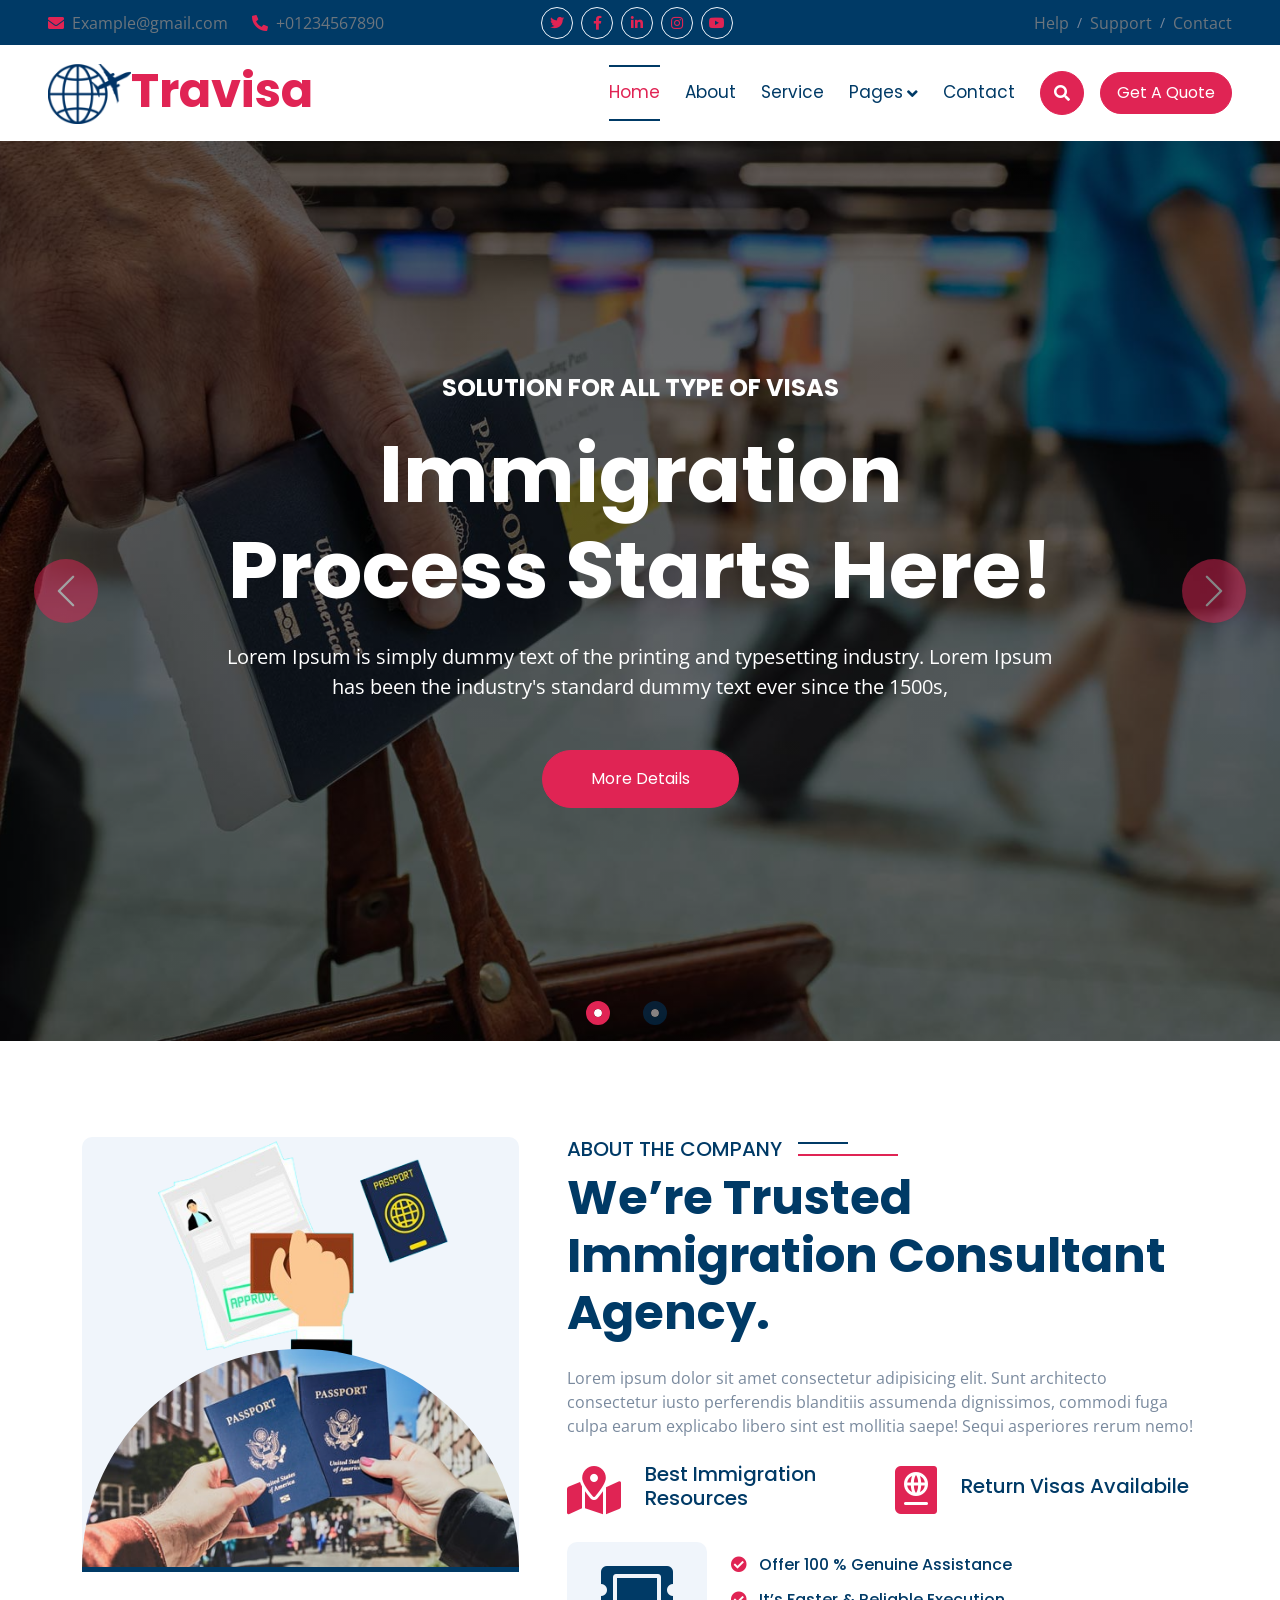
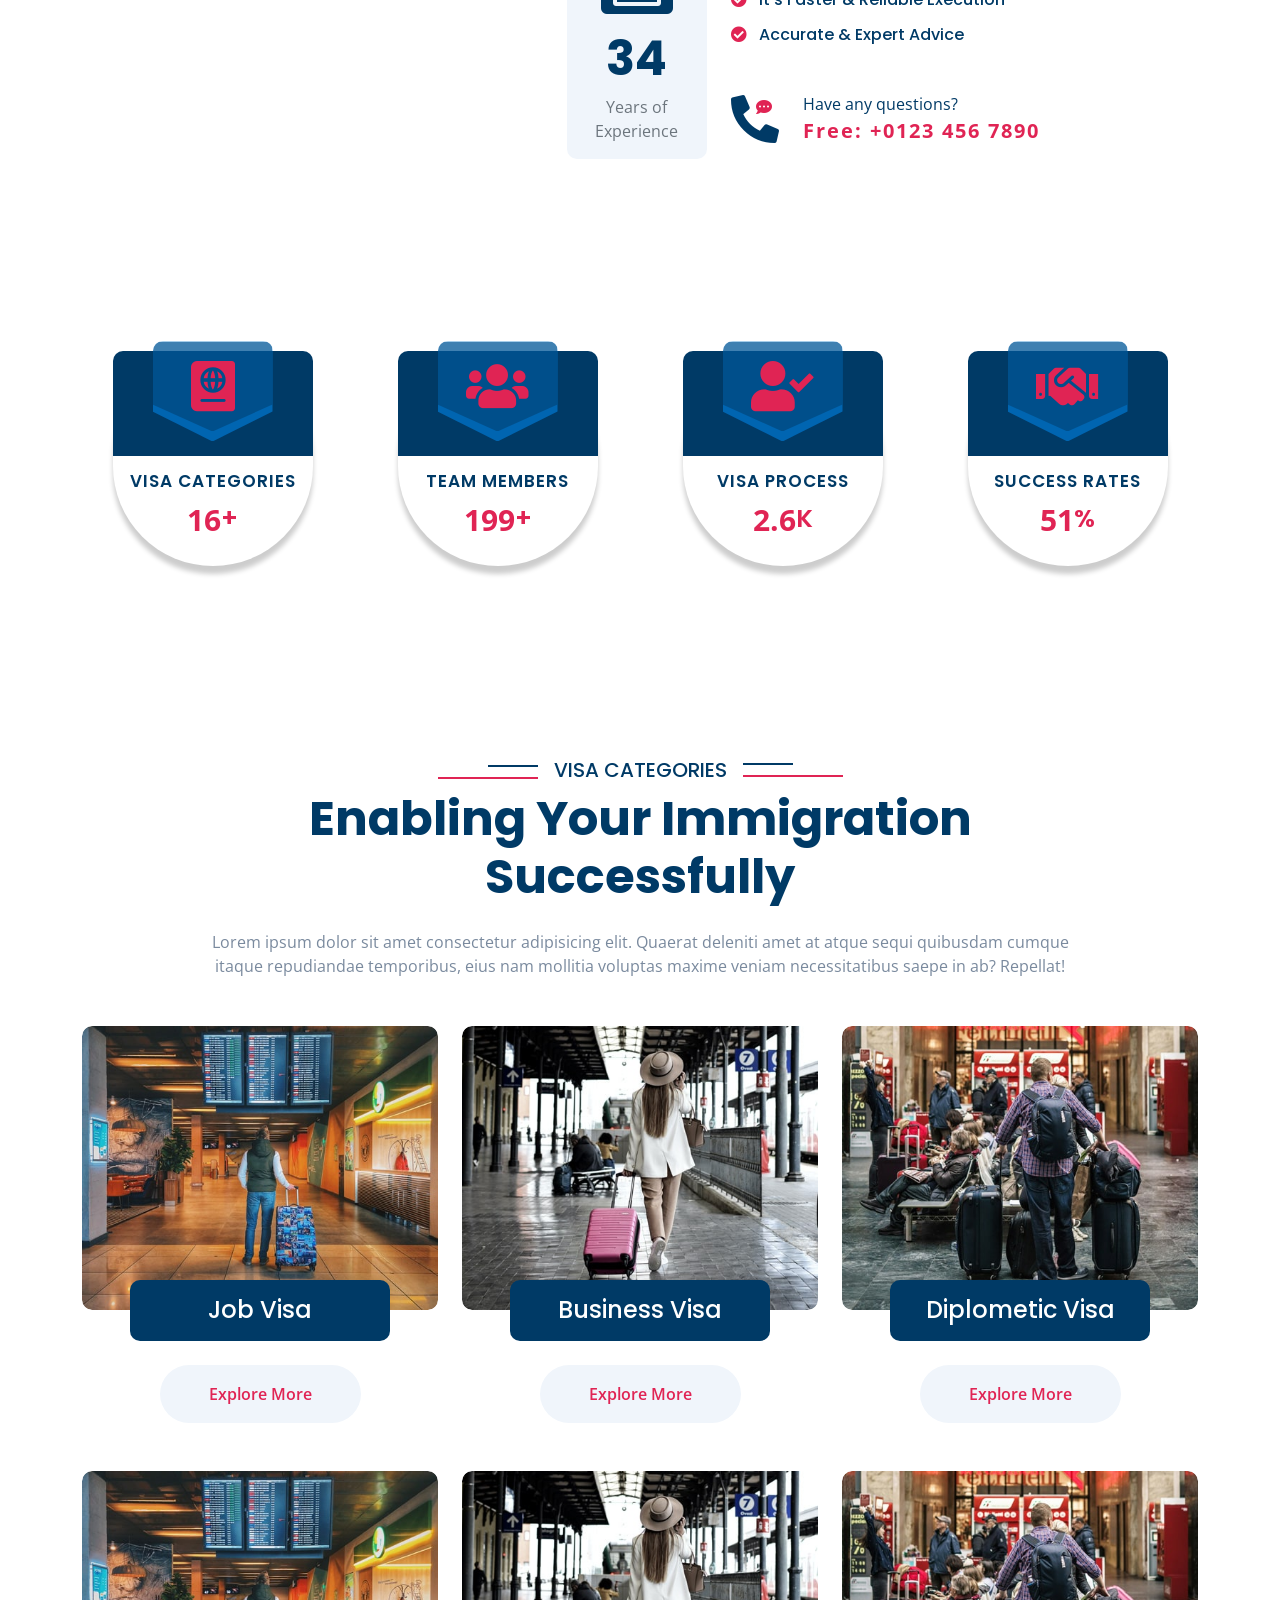
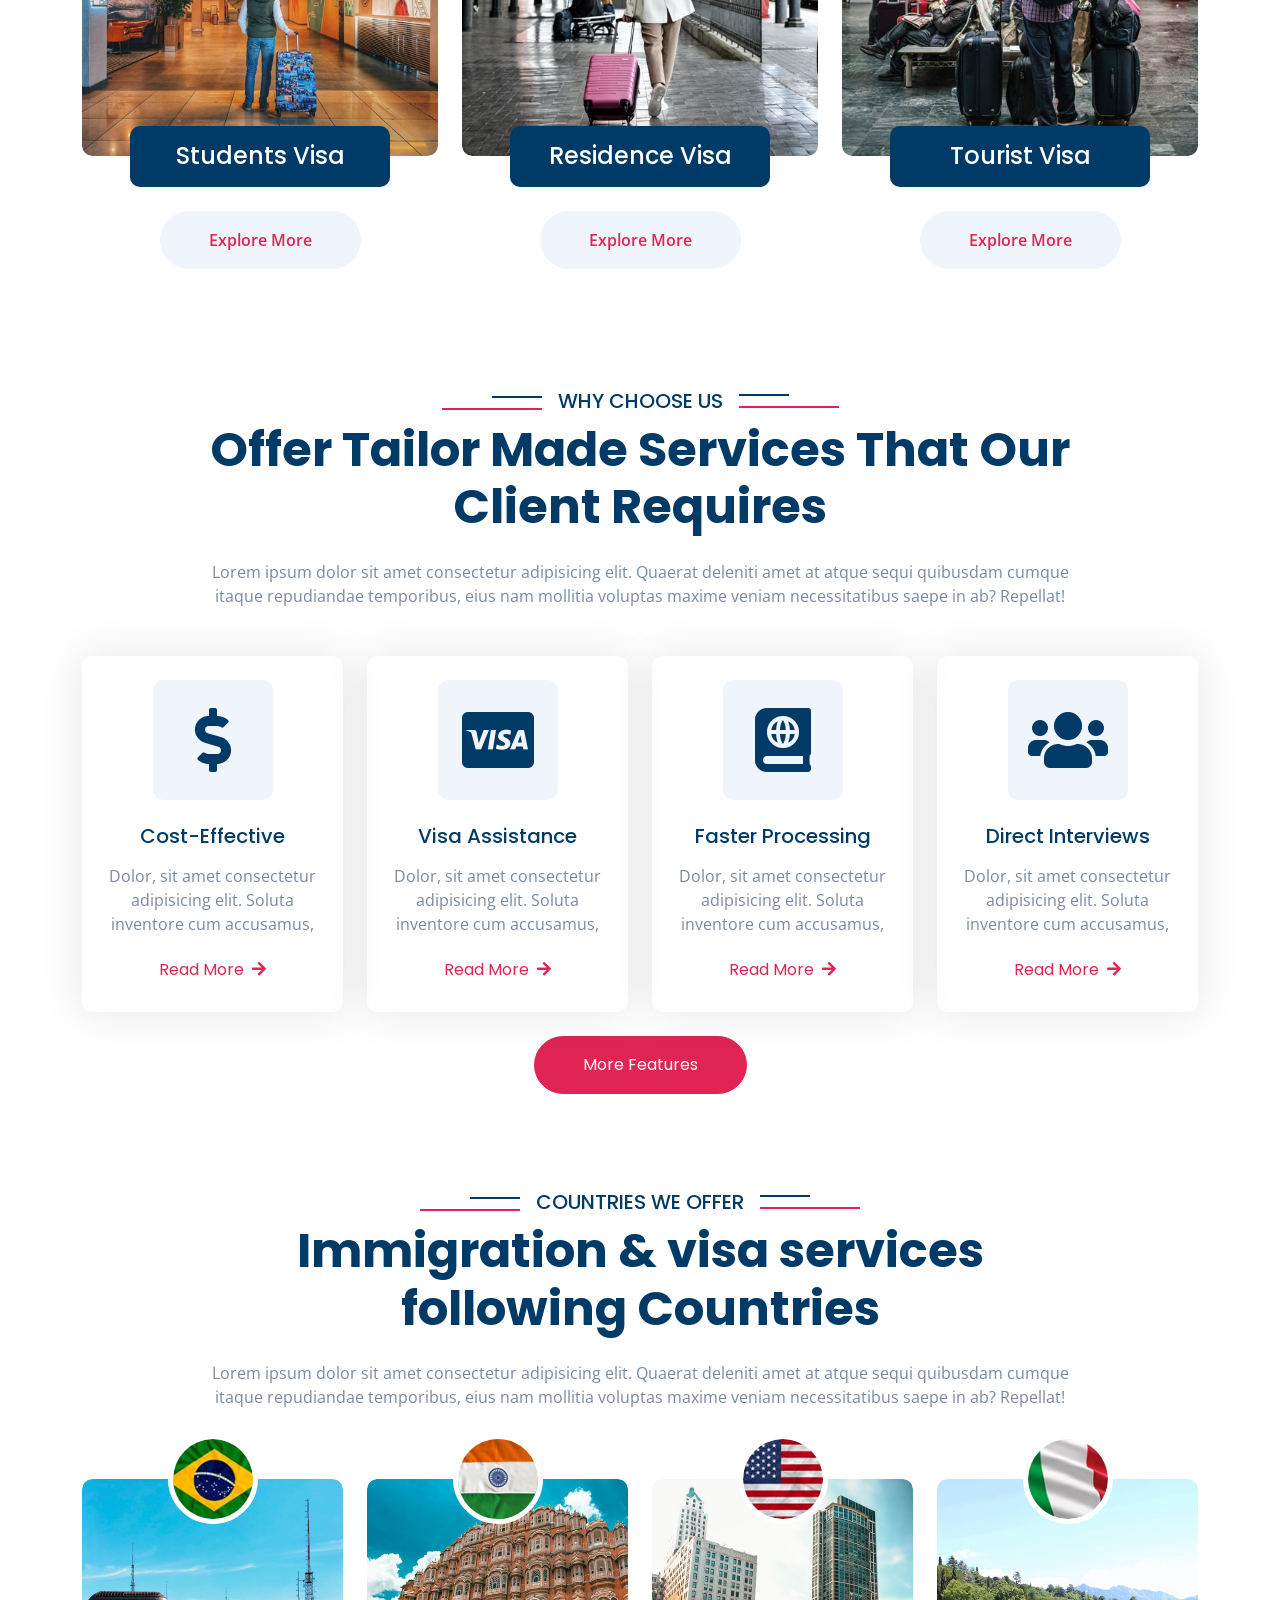
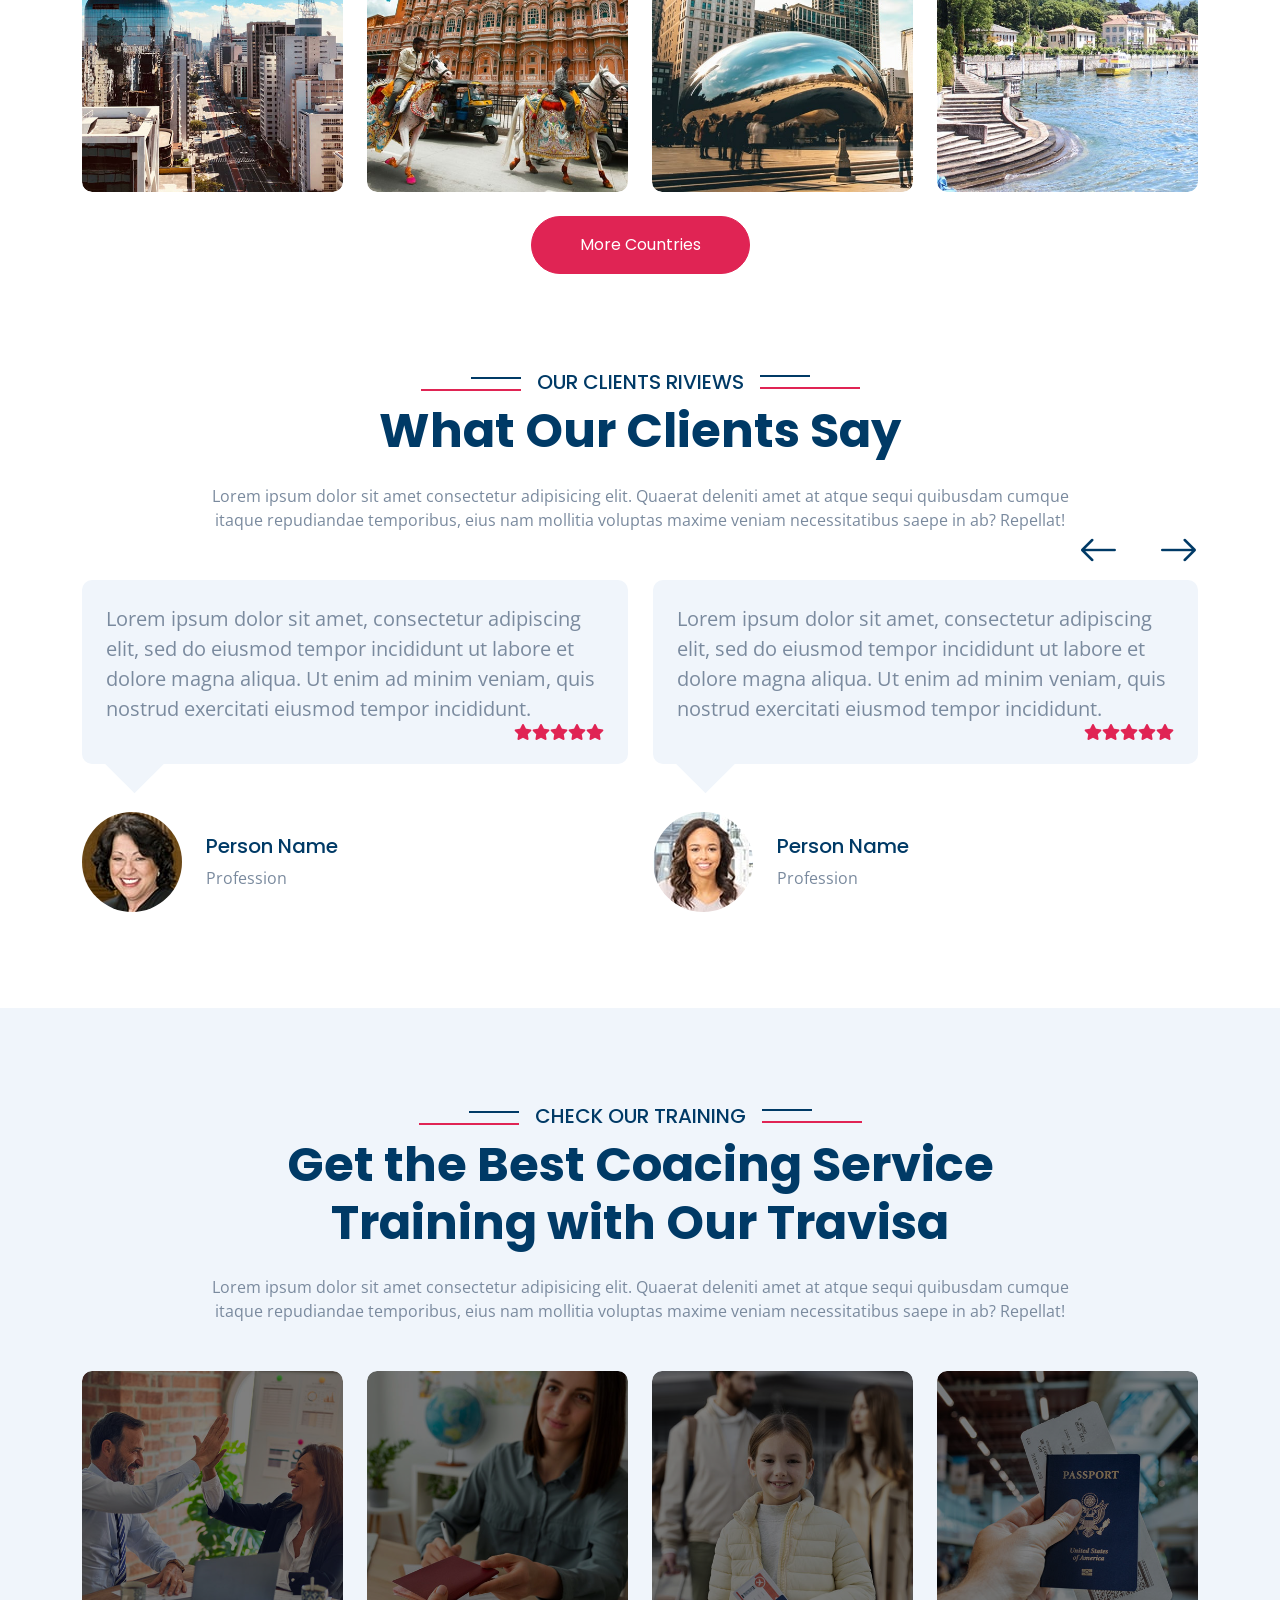
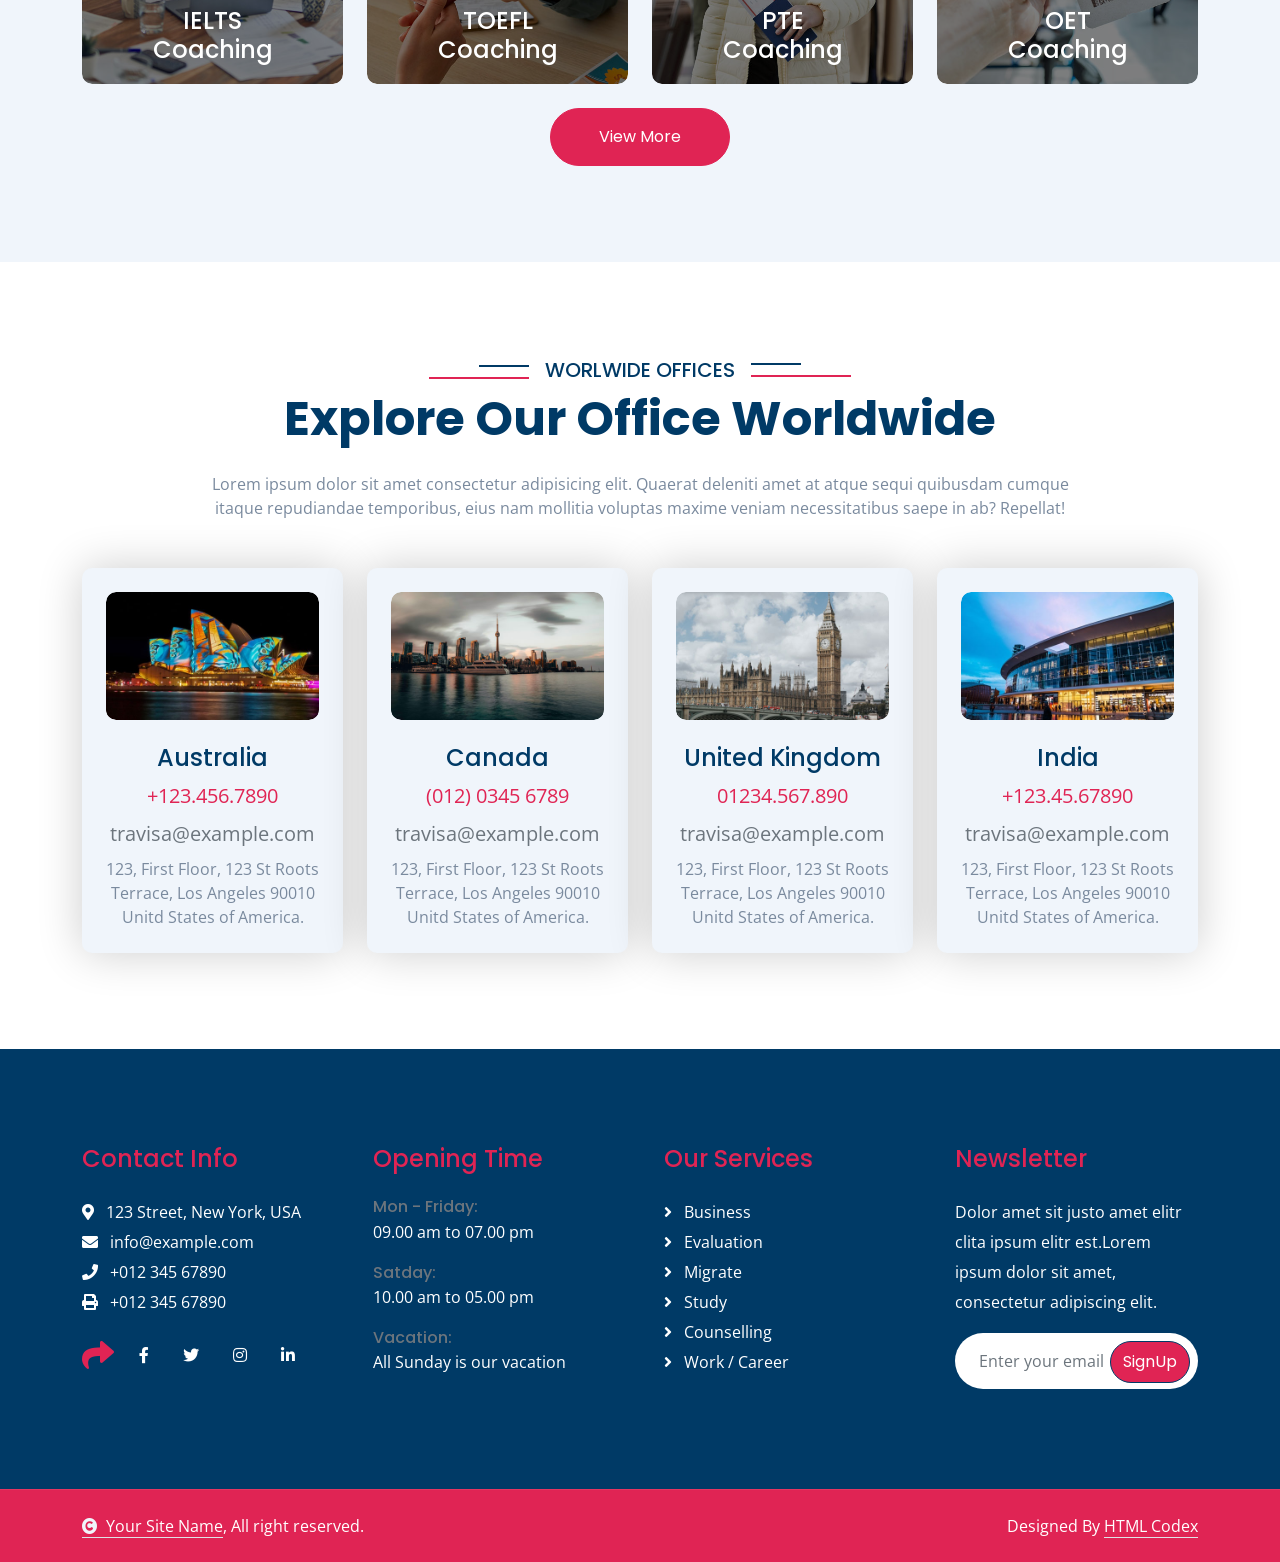
==== commit fcf5a4fd: "Update index.html" ====
--- a/index.html
+++ b/index.html
@@ -3,7 +3,7 @@
 
     <head>
         <meta charset="utf-8">
-        <title>Travisa - Visa & Immigration Website Template</title>
+        <title>Travisa </title>
         <meta content="width=device-width, initial-scale=1.0" name="viewport">
         <meta content="" name="keywords">
         <meta content="" name="description">
@@ -941,4 +941,5 @@
     <script src="js/main.js"></script>
     </body>
 
-</html>+
+</html>
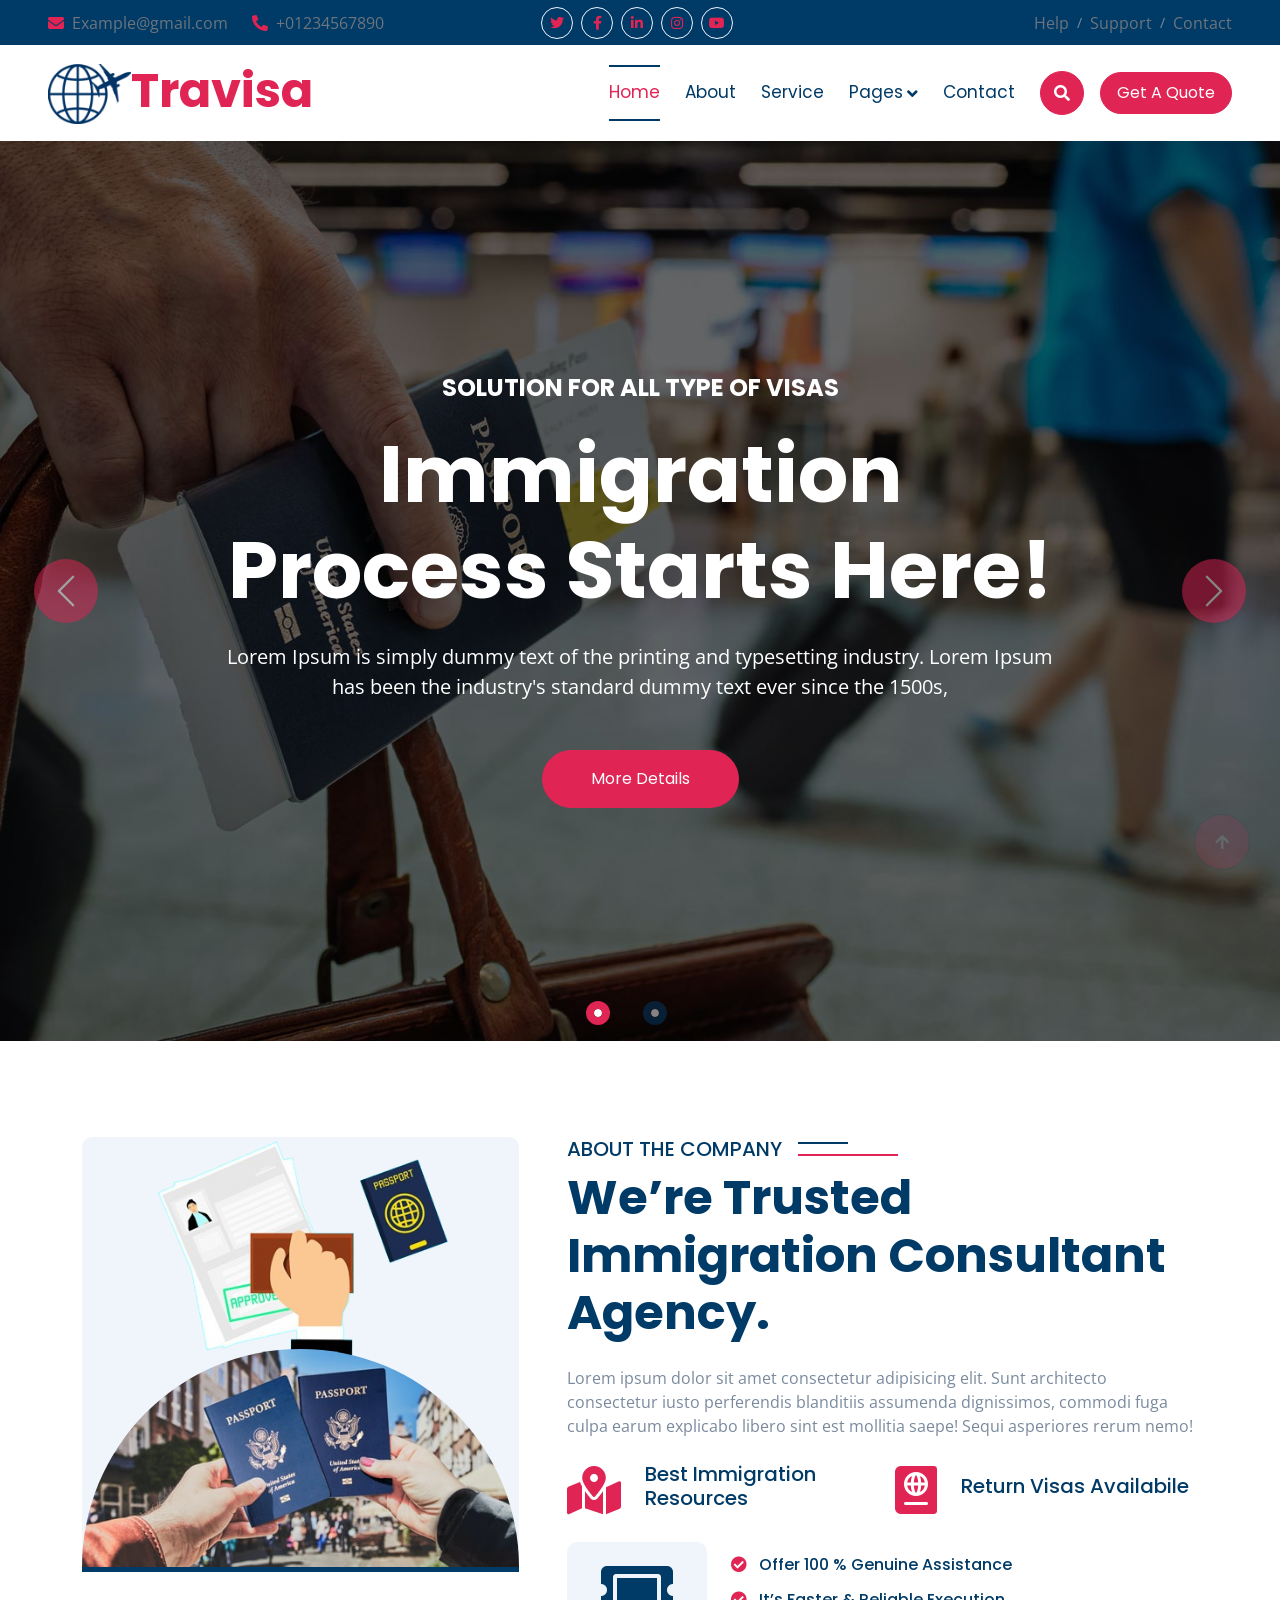
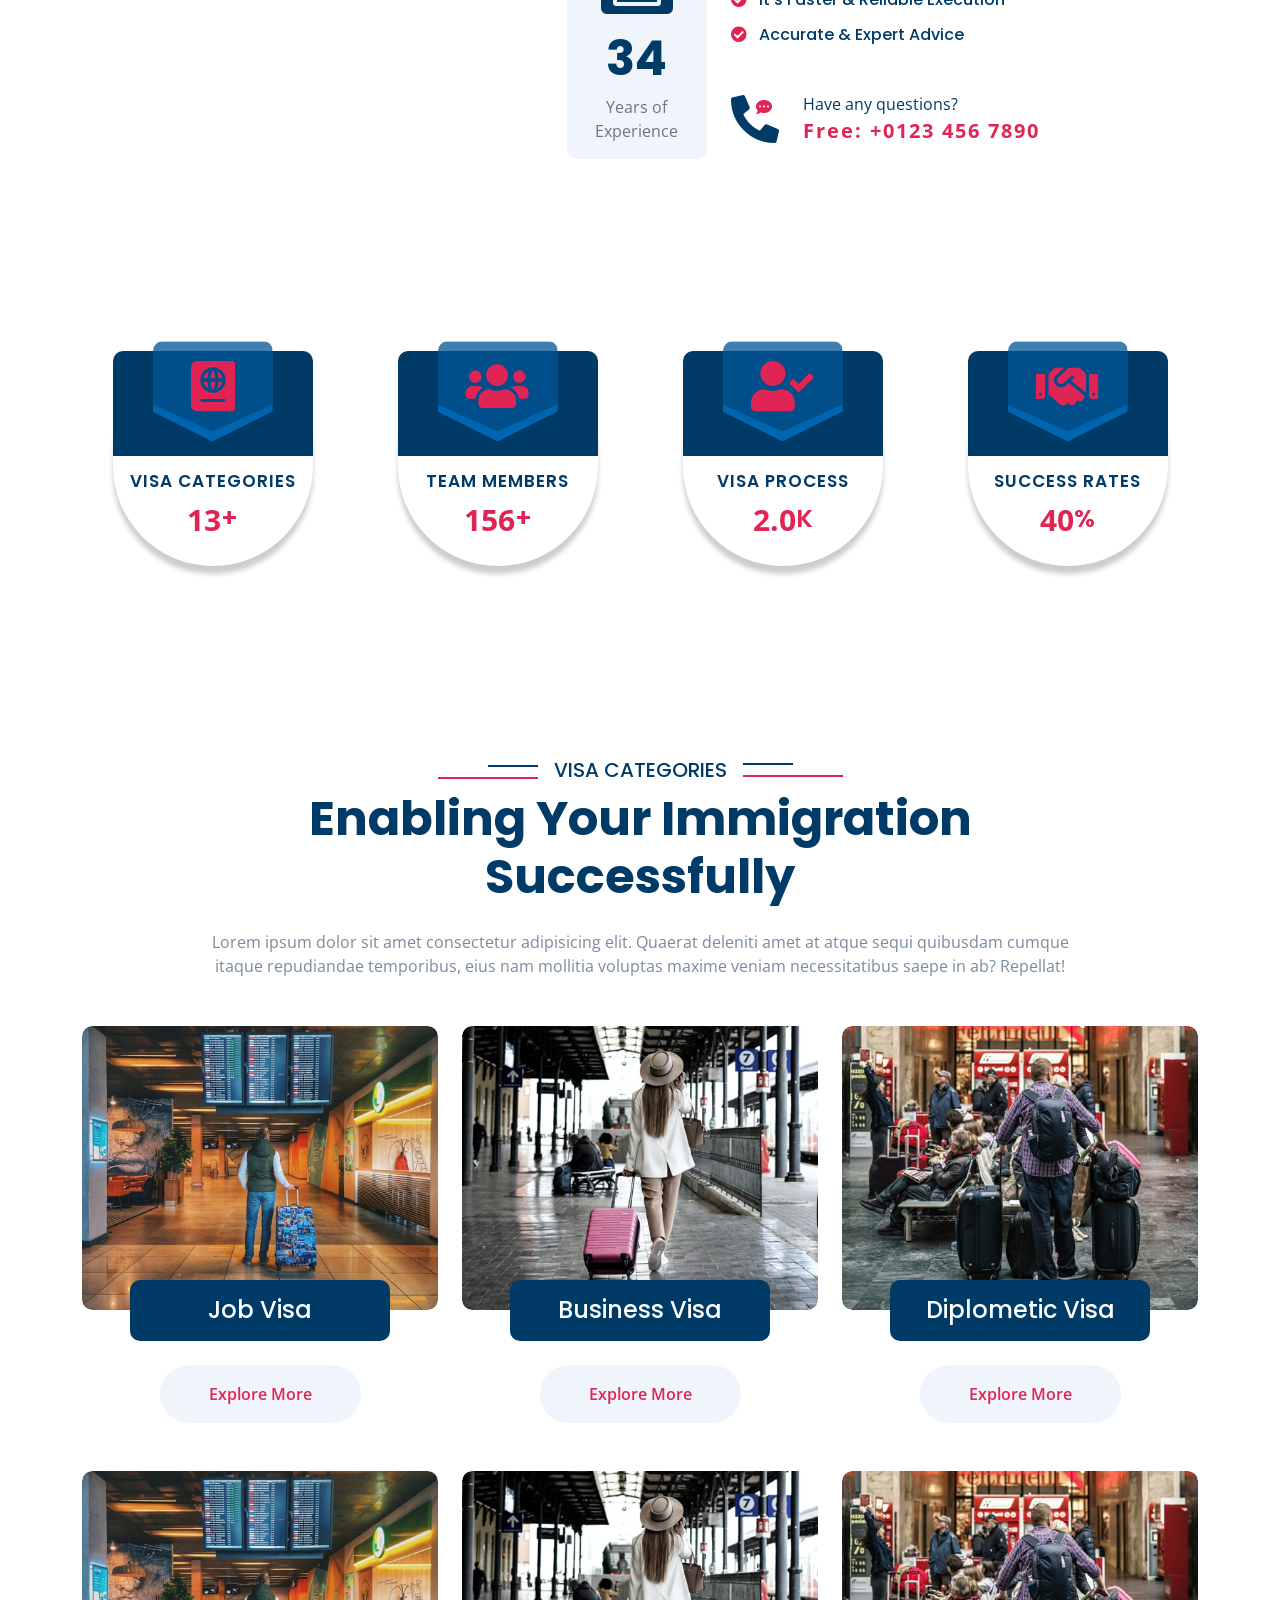
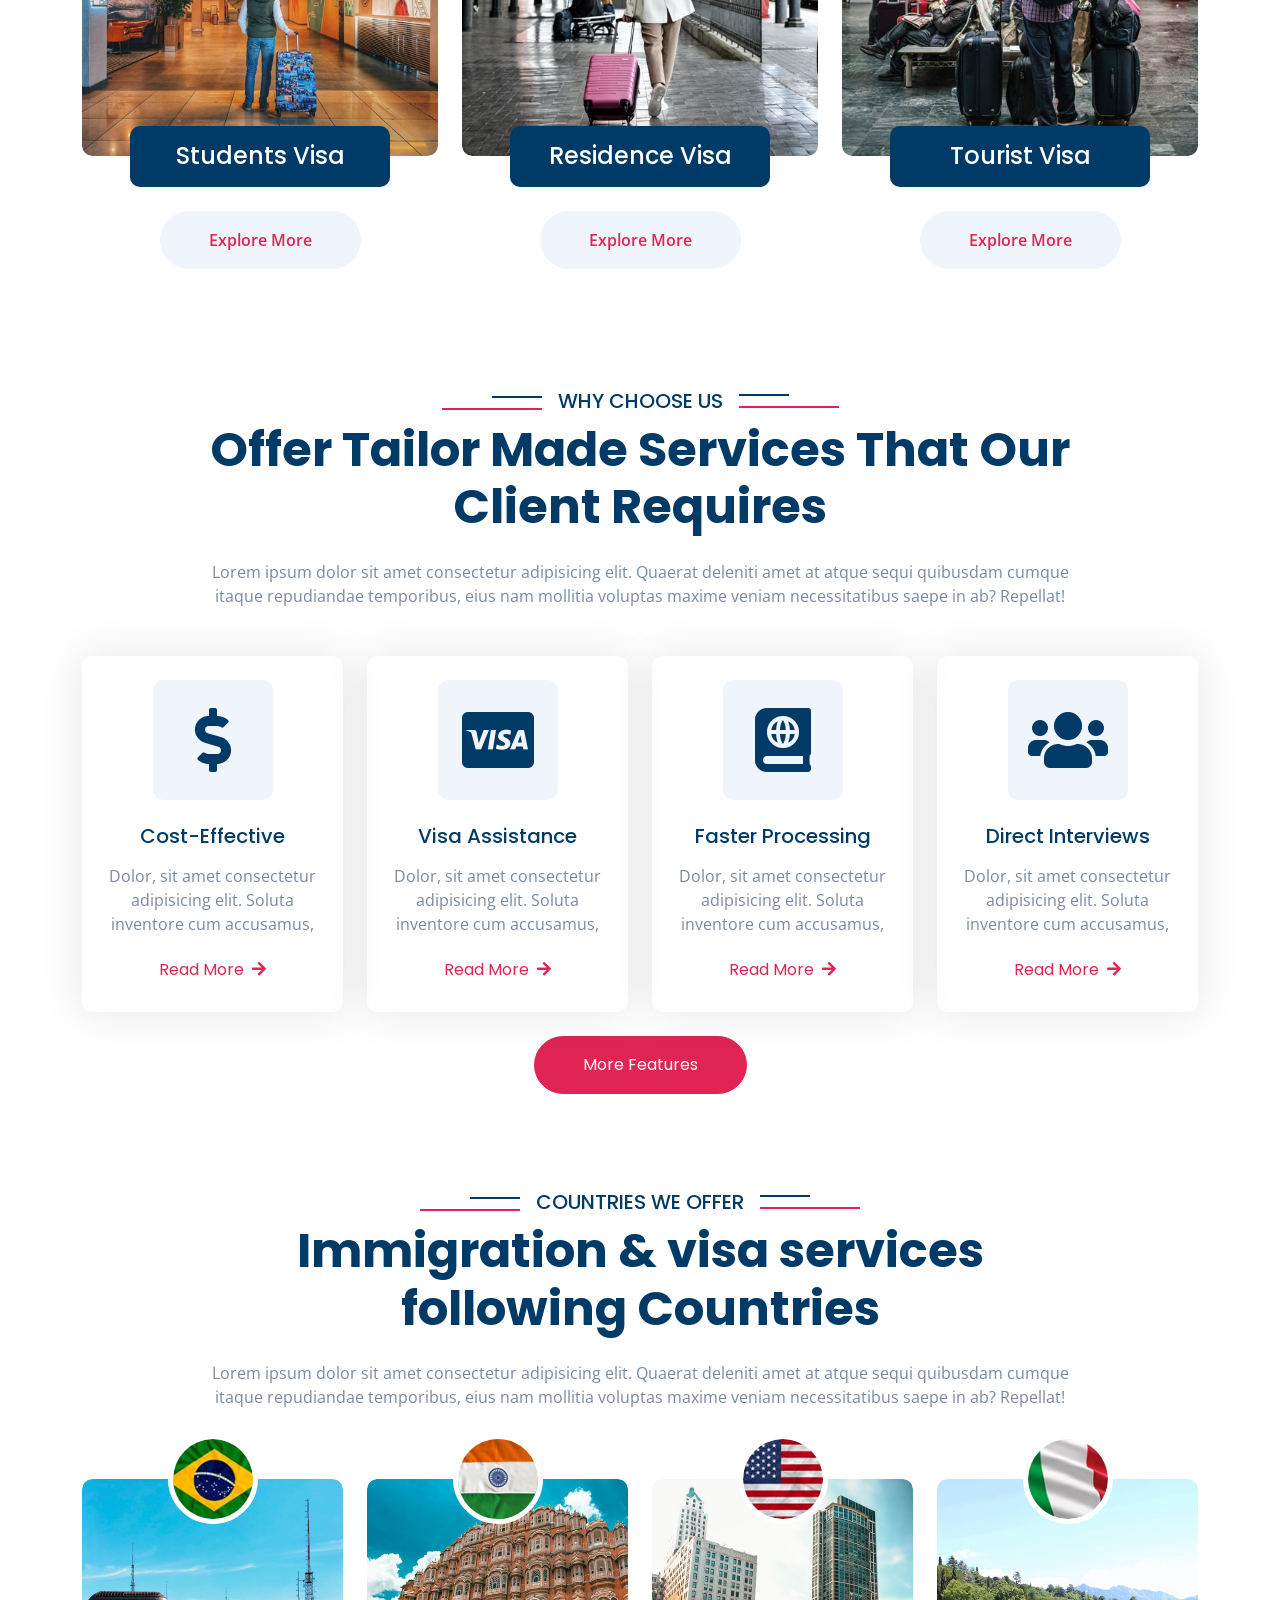
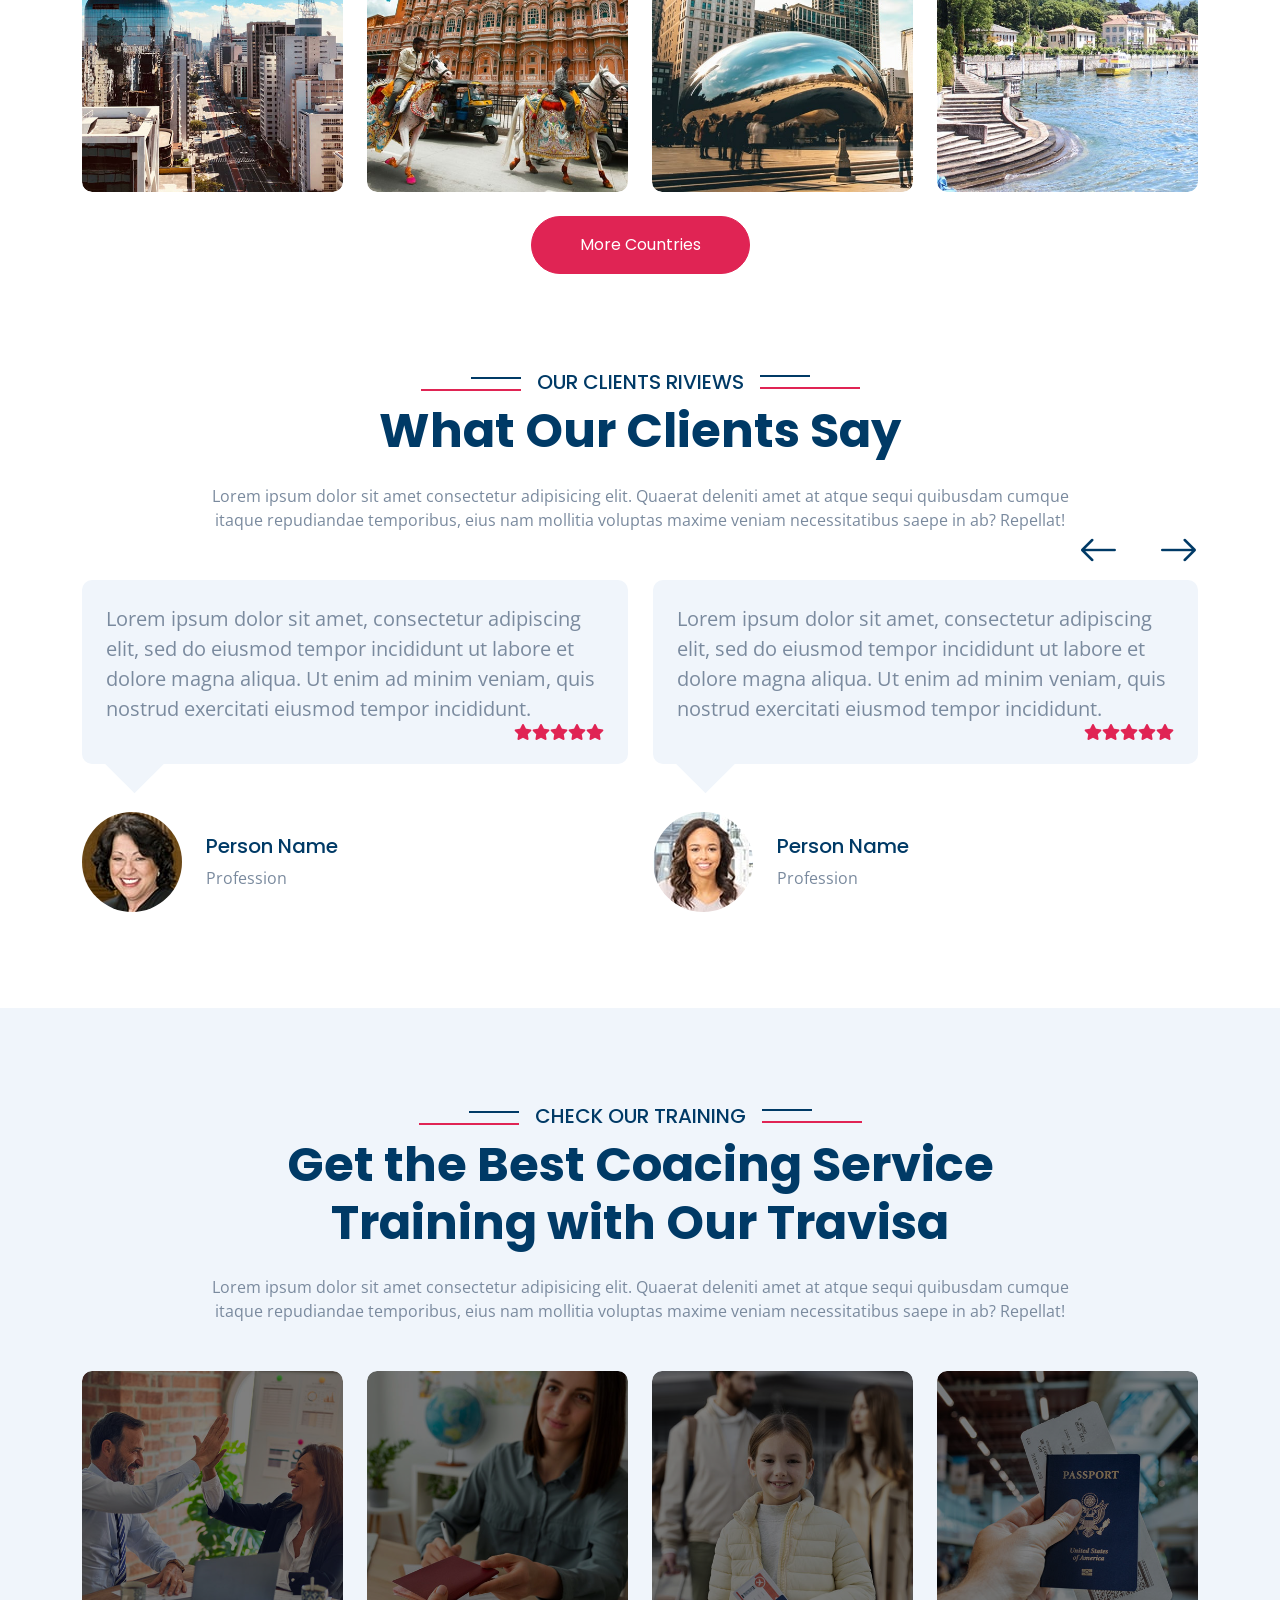
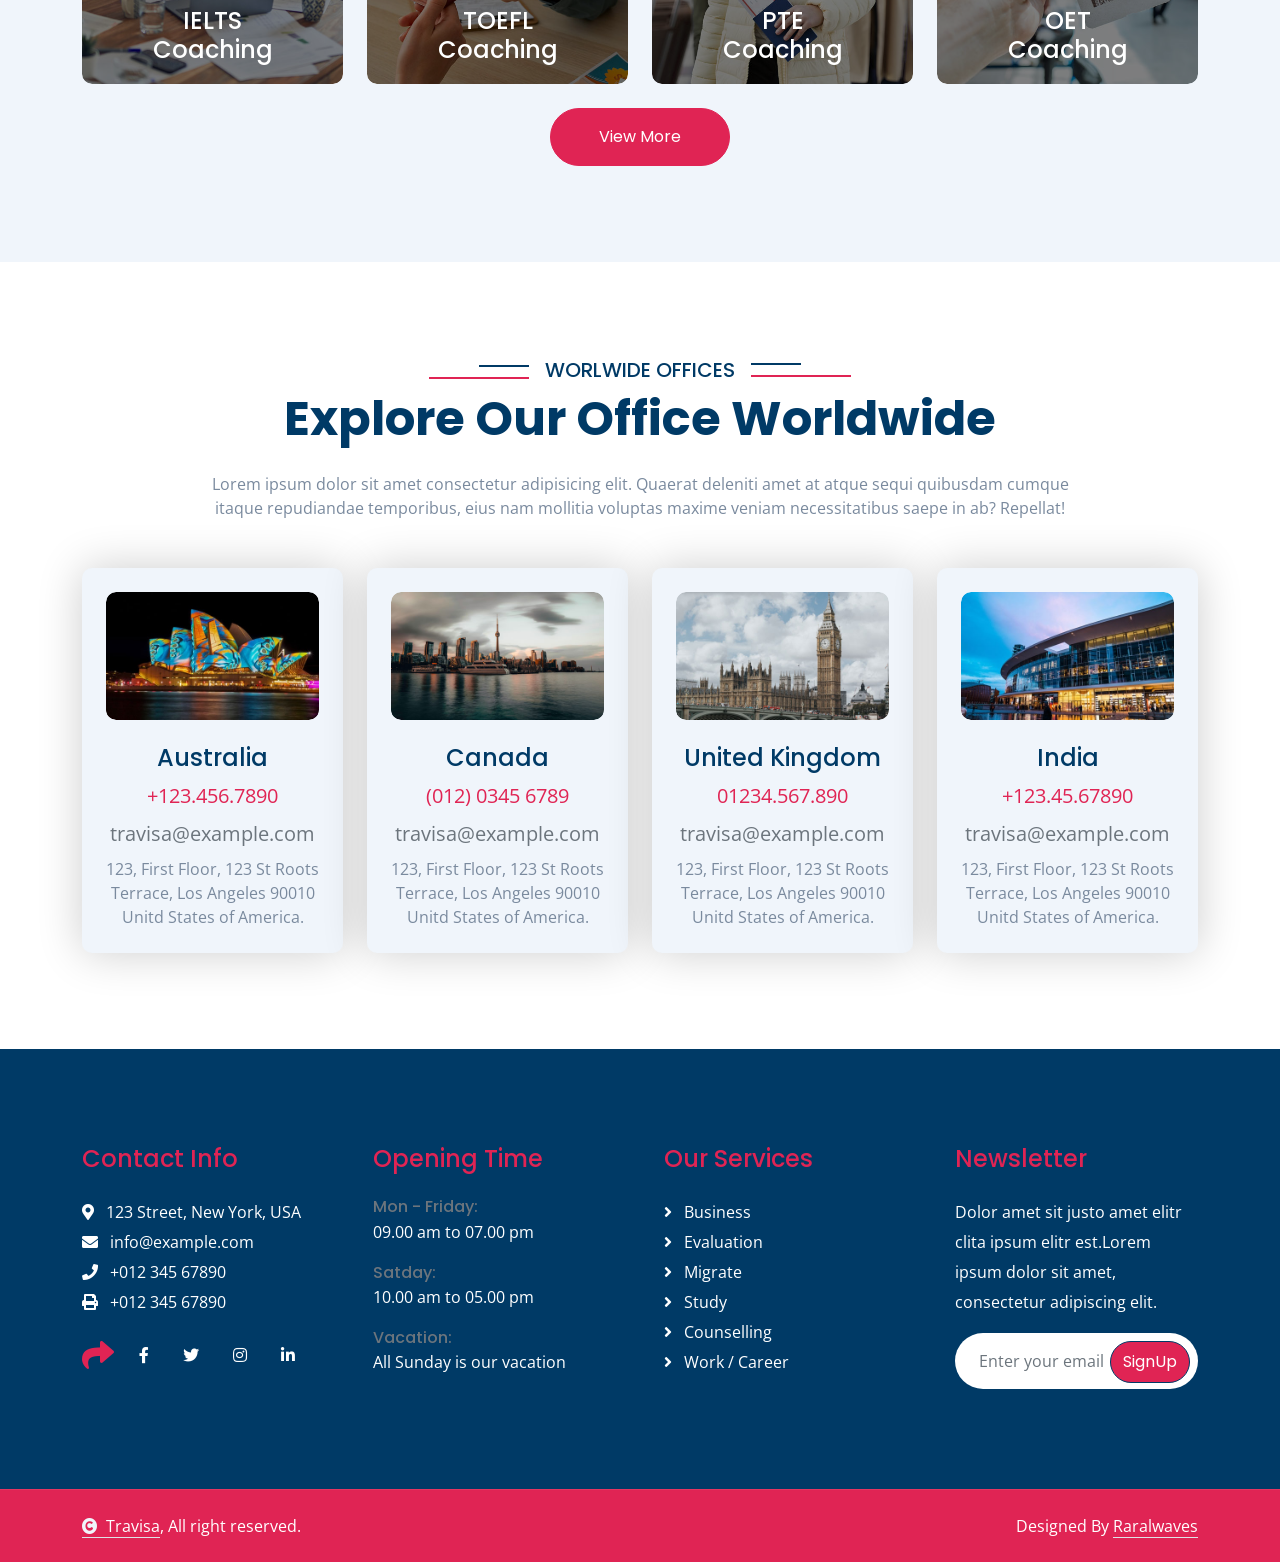
==== commit 8fb54102: "Update index.html" ====
--- a/index.html
+++ b/index.html
@@ -909,13 +909,11 @@
             <div class="container">
                 <div class="row g-4 align-items-center">
                     <div class="col-md-6 text-center text-md-start mb-md-0">
-                        <span class="text-white"><a href="#" class="border-bottom text-white"><i class="fas fa-copyright text-light me-2"></i>Your Site Name</a>, All right reserved.</span>
+                        <span class="text-white"><a href="#" class="border-bottom text-white"><i class="fas fa-copyright text-light me-2"></i>Travisa</a>, All right reserved.</span>
                     </div>
                     <div class="col-md-6 text-center text-md-end text-white">
-                        <!--/*** This template is free as long as you keep the below author’s credit link/attribution link/backlink. ***/-->
-                        <!--/*** If you'd like to use the template without the below author’s credit link/attribution link/backlink, ***/-->
-                        <!--/*** you can purchase the Credit Removal License from "https://htmlcodex.com/credit-removal". ***/-->
-                        Designed By <a class="border-bottom text-white" href="https://htmlcodex.com">HTML Codex</a>
+                        
+                        Designed By <a class="border-bottom text-white" href="https://raralwavessolutions.co.ke/">Raralwaves</a>
                     </div>
                 </div>
             </div>
@@ -943,3 +941,4 @@
 
 
 </html>
+
